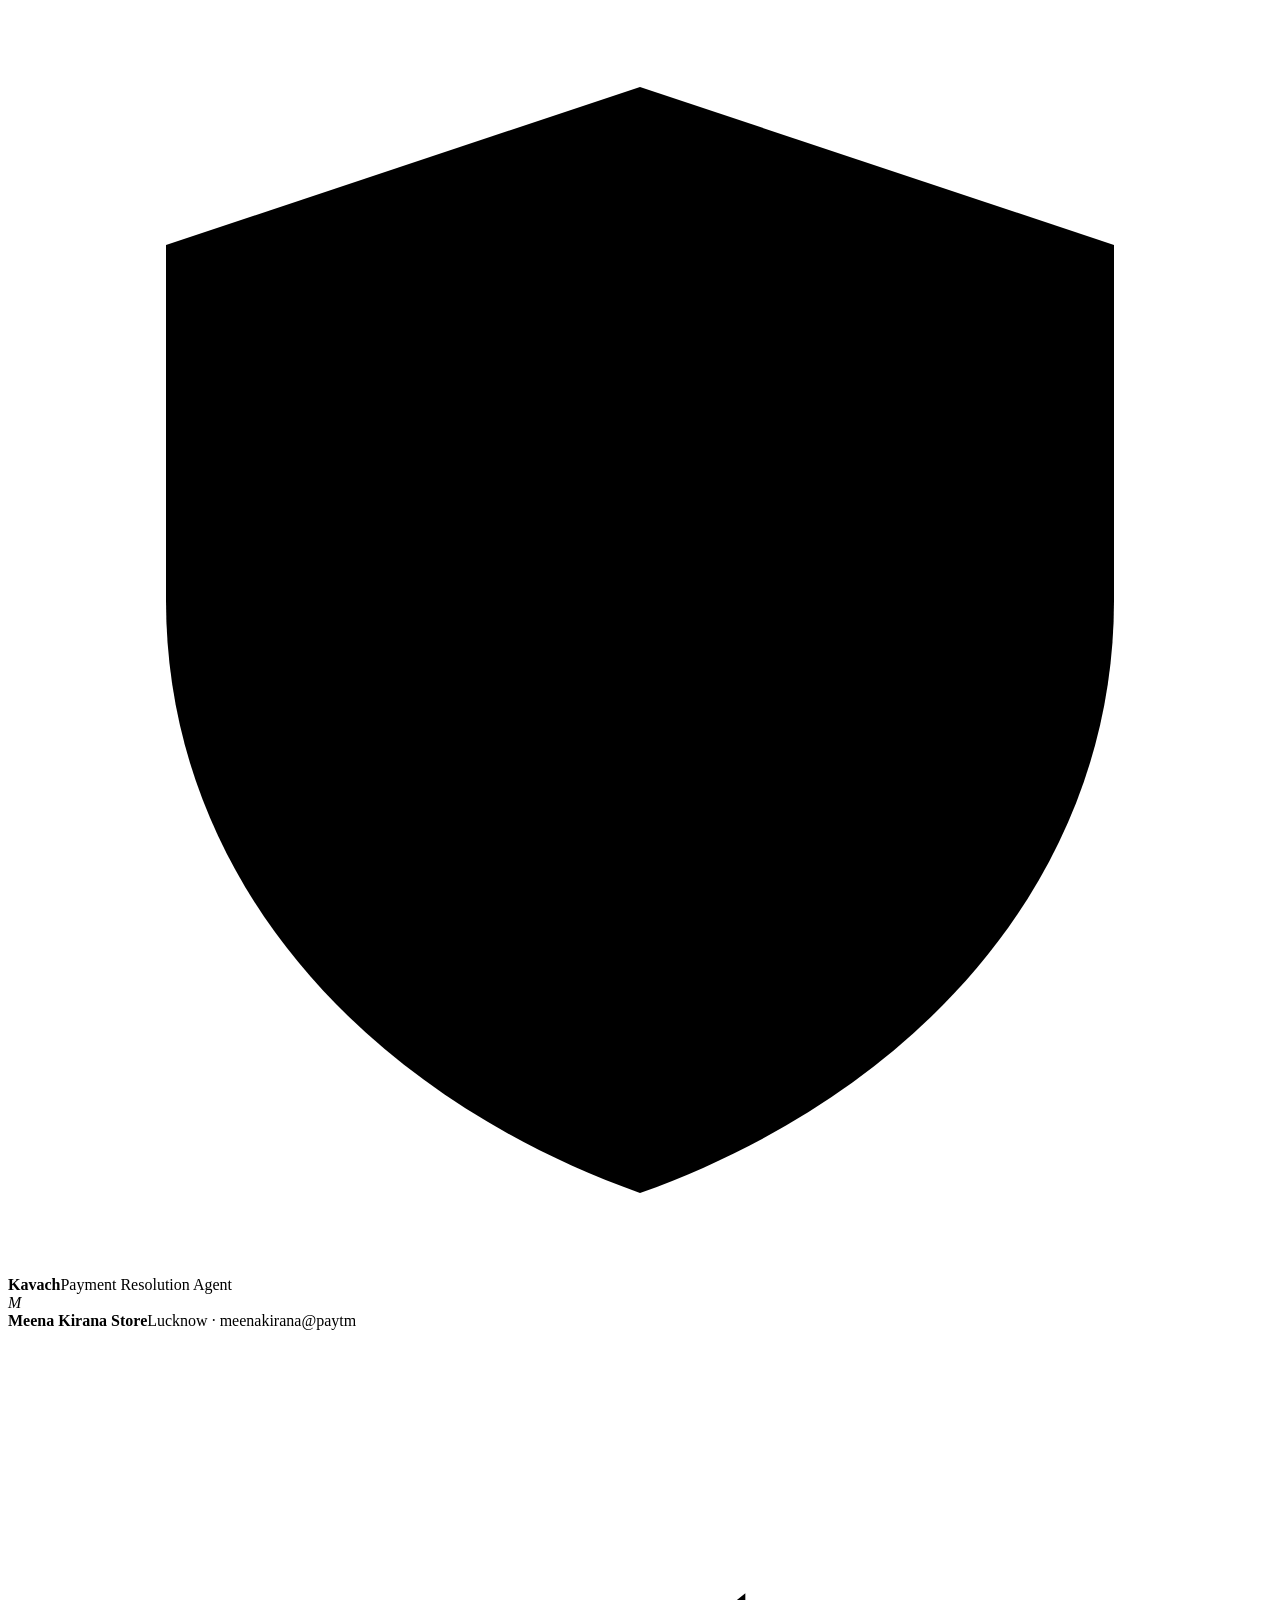
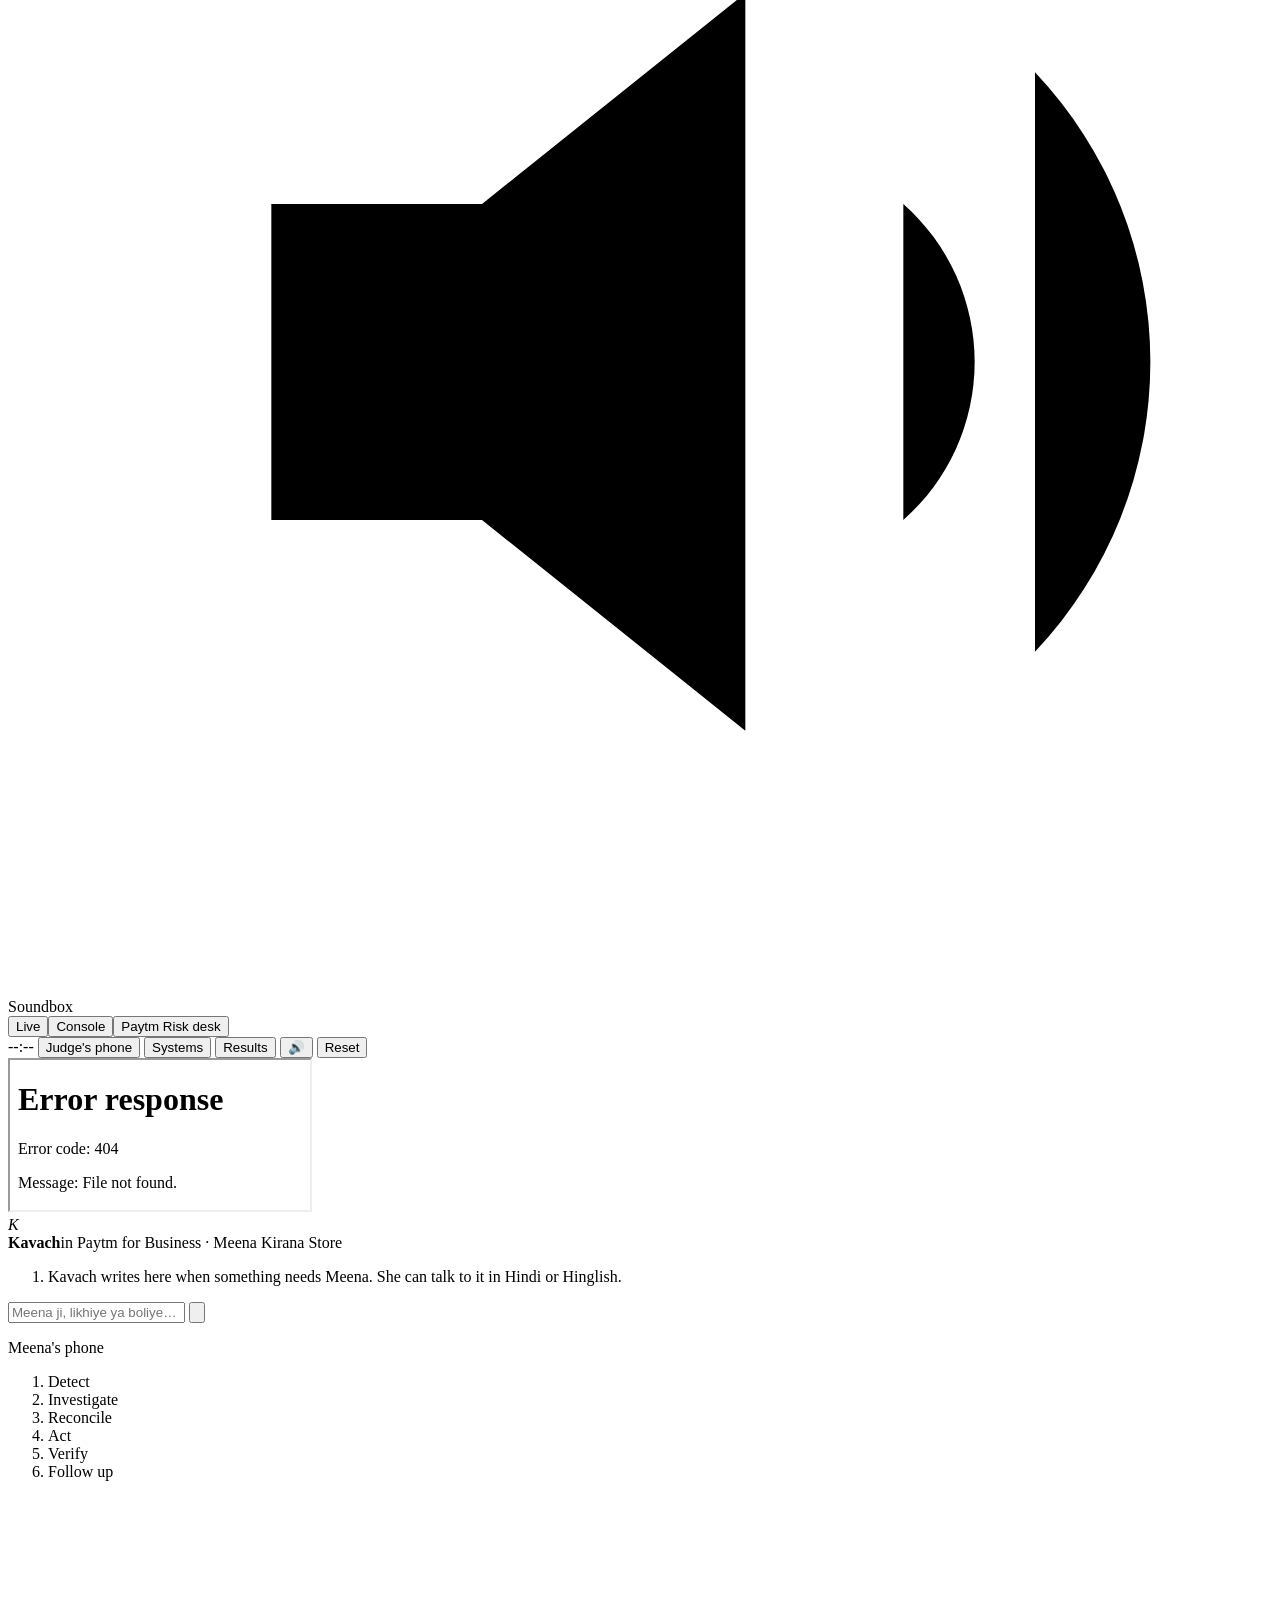
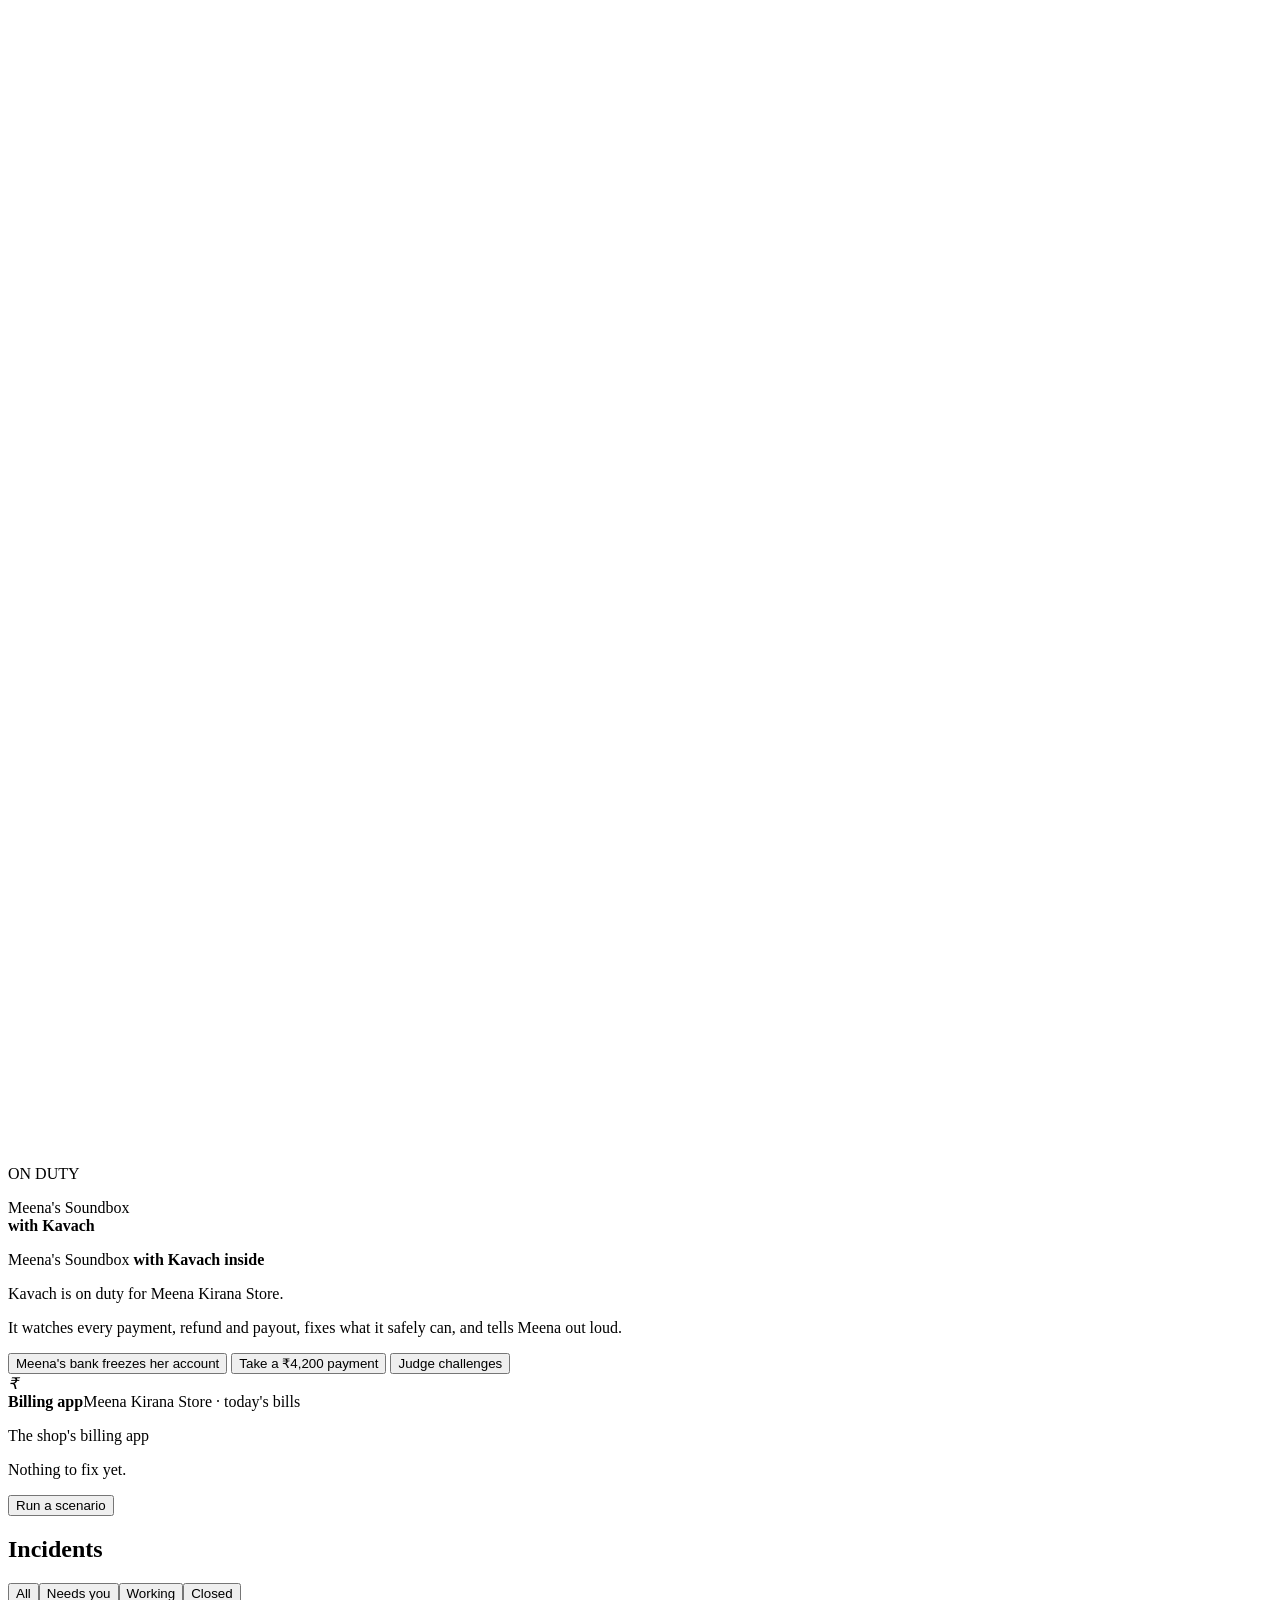
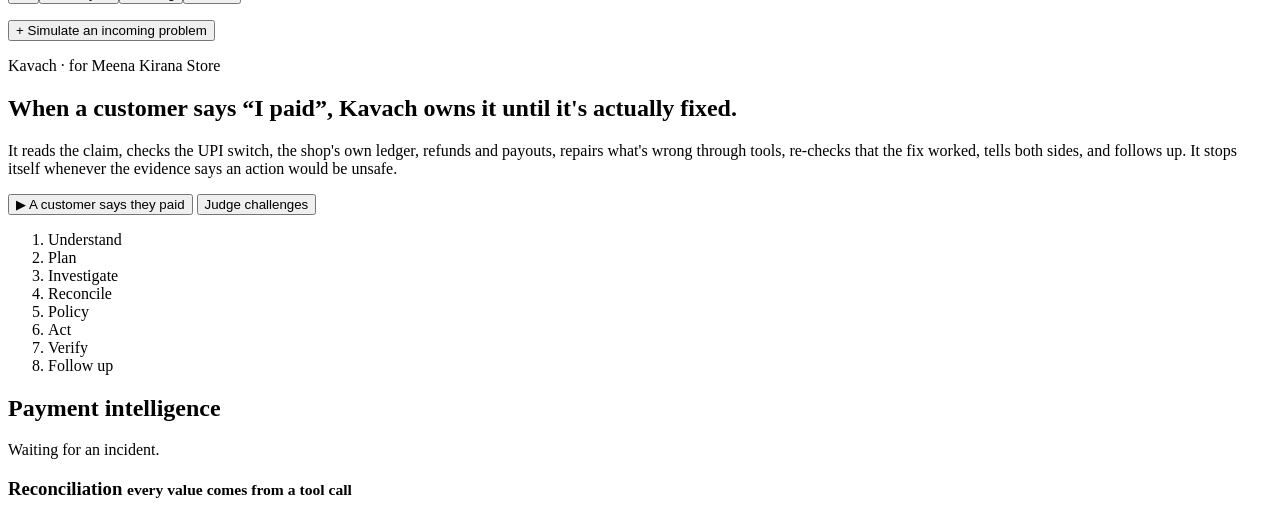
==== app/static/index.html @ 7530ee4b "Kavach Shield: Meena's app becomes a status, money map, tracker and one next step; same app on stage" ====
<!doctype html>
<html lang="en">
<head>
<meta charset="utf-8">
<meta name="viewport" content="width=device-width, initial-scale=1">
<title>Kavach · Payment Resolution Agent</title>
<link rel="stylesheet" href="/static/app.css">
<link rel="stylesheet" href="/static/stage.css">
<link rel="icon" href="data:image/svg+xml,%3Csvg xmlns='http://www.w3.org/2000/svg' viewBox='0 0 32 32'%3E%3Cpath d='M16 2 4 6v9c0 7 5 12.5 12 15 7-2.5 12-8 12-15V6z' fill='%230E1E3A'/%3E%3Cpath d='m10 16 4.5 4.5L23 12' stroke='%23F2B03D' stroke-width='3' fill='none'/%3E%3C/svg%3E">
<script src="/static/app.js" defer></script>
<script src="/static/stage.js" defer></script>
<script type="importmap">{"imports":{"three":"/static/vendor/three.module.min.js","three/addons/":"/static/vendor/jsm/"}}</script>
<script type="module" src="/static/scene3d.js"></script>
</head>
<body class="view-stage">
<header class="top">
  <div class="brand">
    <svg viewBox="0 0 32 32" aria-hidden="true"><path d="M16 2 4 6v9c0 7 5 12.5 12 15 7-2.5 12-8 12-15V6z"/><path class="tick" d="m10 16 4.5 4.5L23 12"/></svg>
    <div><b>Kavach</b><span>Payment Resolution Agent</span></div>
  </div>
  <div class="shopchip" title="The merchant Kavach works for (synthetic)"><i>M</i><div><b>Meena Kirana Store</b><span>Lucknow · meenakirana@paytm</span></div></div>
  <div class="soundbox" id="soundbox" aria-live="polite" title="Meena's Soundbox (simulated)">
    <svg viewBox="0 0 24 24" aria-hidden="true"><path d="M5 9h4l5-4v14l-5-4H5zM17 9a4 4 0 0 1 0 6M19.5 6.5a8 8 0 0 1 0 11"/></svg>
    <span id="sb-line">Soundbox</span>
  </div>
  <div class="spacer"></div>
  <div class="seg" role="tablist" aria-label="View"><button data-view="stage" class="on" role="tab">Live</button><button data-view="work" role="tab">Console</button><button data-view="desk" role="tab">Paytm Risk desk</button></div>
  <span class="intg" id="intg"></span>
  <span class="clock"><time id="clock">--:--</time></span>
  <button class="tbtn" id="open-phone">Judge's phone</button>
  <button class="tbtn" id="open-sys">Systems</button>
  <button class="tbtn" id="open-eval">Results</button>
  <button class="tbtn icon" id="sound" aria-pressed="true" aria-label="Sound">🔊</button>
  <button class="tbtn" id="reset">Reset</button>
</header>

<section class="stage" id="stage" aria-label="Kavach live">
  <div class="dev dev-meena">
    <div class="phone shield-phone">
      <iframe class="shield-app" src="/m?embed=1" title="Meena's Paytm for Business app with Kavach Shield"></iframe>
      <header class="ph-top"><i class="ph-av">K</i><div><b>Kavach</b><span>in Paytm for Business · Meena Kirana Store</span></div></header>
      <ol class="ph-msgs" id="m-msgs"><li class="ph-hint">Kavach writes here when something needs Meena. She can talk to it in Hindi or Hinglish.</li></ol>
      <form class="ph-in" id="m-form" autocomplete="off">
        <input id="m-text" placeholder="Meena ji, likhiye ya boliye…" aria-label="Message from Meena">
        <button type="button" class="ph-mic" id="m-mic" aria-label="Speak as Meena"><svg viewBox="0 0 24 24"><rect x="9" y="3" width="6" height="11" rx="3"/><path d="M5 11a7 7 0 0 0 14 0M12 18v3"/></svg></button>
      </form>
    </div>
    <p class="dev-cap">Meena's phone</p>
  </div>

  <div class="core">
    <ol class="phases" id="phases" aria-label="What Kavach is doing">
      <li data-p="detect"><span>Detect</span></li><li data-p="investigate"><span>Investigate</span></li><li data-p="reconcile"><span>Reconcile</span></li>
      <li data-p="act"><span>Act</span></li><li data-p="verify"><span>Verify</span></li><li data-p="follow"><span>Follow up</span></li>
    </ol>
    <div class="map" id="map">
      <div class="fly" id="fly" aria-hidden="true"></div>
      <svg class="wires" viewBox="0 0 100 100" preserveAspectRatio="none" aria-hidden="true" id="wires"></svg>
      <div class="box" id="box" data-state="idle">
        <span class="ripple"></span><span class="ripple r2"></span>
        <div class="grille"></div>
        <div class="lcd" id="lcd">ON DUTY</div>
        <p class="box-name">Meena's Soundbox<br><b>with Kavach</b></p>
      </div>
      <p class="box-name b3" id="box3-label">Meena's Soundbox <b>with Kavach inside</b></p>
    </div>
    <div class="say" id="say" aria-live="polite">
      <p class="line" id="line">Kavach is on duty for Meena Kirana Store.</p>
      <div class="voice" id="voice" hidden><canvas id="wave" width="560" height="44" aria-hidden="true"></canvas><p class="hindi" id="hindi" lang="hi"></p></div>
      <p class="sub" id="sub">It watches every payment, refund and payout, fixes what it safely can, and tells Meena out loud.</p>
      <div class="go-row" id="go-row">
        <button class="go" data-scn="payout_bounce">Meena's bank freezes her account</button>
        <button class="ghost" data-scn="live_payment">Take a ₹4,200 payment</button>
        <button class="ghost" id="st-menu-open2">Judge challenges</button>
      </div>
    </div>
  </div>

  <div class="dev dev-right">
    <div class="phone" id="r-phone">
      <header class="ph-top" id="r-top"><i class="ph-av bill">₹</i><div><b>Billing app</b><span>Meena Kirana Store · today's bills</span></div></header>
      <div class="ph-body" id="r-body"></div>
      <form class="ph-in" id="c-form" autocomplete="off" hidden><input id="c-text" placeholder="Type as the customer…" aria-label="Message from the customer"></form>
    </div>
    <p class="dev-cap" id="r-cap">The shop's billing app</p>
  </div>

  <footer class="band" id="band">
    <p class="result" id="result">Nothing to fix yet.</p>
    <div class="band-acts">
      <span id="next-acts"></span>
      <button class="menu-btn" id="st-menu-open" aria-haspopup="true">Run a scenario</button>
    </div>
    <div class="st-menu" id="st-menu" hidden>
      <p>Each one changes what really happened in Paytm's systems (simulated). Kavach has to find out on its own.</p>
      <button data-scn="payout_bounce" class="hero"><b>Meena's bank freezes her account</b><small>Nobody tells her. The next payout bounces; Kavach notices first.</small></button>
      <button data-scn="supplier_declined" class="hero"><b>Debit freeze: her payment to a supplier is refused</b><small>Payouts still land. Kavach reads her bank's YE code.</small></button>
      <button data-scn="payout_bounce" data-mule="true"><b>Payout bounces, but Risk has mule signals</b><small>Kavach checks first and withholds details</small></button>
      <button data-scn="live_payment" class="hero"><b>A payment comes in; the billing app misses it</b><small>Nobody complains. Kavach catches it.</small></button>
      <button data-scn="customer_claim" data-mode="success_missed"><b>Customer says paid; shop says no</b><small>Rahul writes in on WhatsApp</small></button>
      <button data-scn="customer_claim" data-mode="fake_amount"><b>Screenshot ₹4,200, bank says ₹2,400</b><small>Priya</small></button>
      <button data-scn="customer_claim" data-mode="pending"><b>Payment still pending</b><small>Imran</small></button>
      <button data-scn="customer_claim" data-mode="refund_initiated"><b>Refund already on its way back</b><small>Farah</small></button>
      <button data-scn="customer_claim" data-mode="replay"><b>Same payment shown for a second bill</b><small>Vikas</small></button>
      <button data-scn="customer_claim" data-mode="fake_utr"><b>Reference that doesn't exist</b><small>Deepak</small></button>
      <button data-scn="duplicate"><b>Charged twice</b><small>Sunita · ₹2,450</small></button>
      <button data-scn="freeze"><b>Bank froze Meena's account</b><small>cyber-fraud hold notice</small></button>
    </div>
  </footer>
</section>

<main class="app" id="app">
  <!-- LEFT · incident inbox -->
  <aside class="inbox" aria-label="Incident inbox">
    <div class="inbox-head"><h2>Incidents</h2><span id="inbox-count"></span></div>
    <nav class="filters" id="filters">
      <button data-f="all" class="on">All</button><button data-f="needs">Needs you</button><button data-f="working">Working</button><button data-f="closed">Closed</button>
    </nav>
    <ol class="inc-list" id="inc-list"></ol>
    <div class="sim">
      <button class="sim-btn" id="sim-open" aria-haspopup="true"><span>+</span> Simulate an incoming problem</button>
      <div class="sim-menu" id="sim-menu" hidden>
        <p class="sim-note">These change what really happened in the (simulated) Paytm systems. Kavach has to find out on its own.</p>
        <h4>The hero case</h4>
        <button data-scn="customer_claim" data-mode="success_missed" class="hero"><b>Customer paid, shop's ledger missed it</b><small>Rahul · ₹4,200 · webhook to the billing app failed</small></button>
        <h4>Judge challenges</h4>
        <button data-scn="customer_claim" data-mode="fake_amount"><b>Screenshot ₹4,200, bank says ₹2,400</b><small>Priya</small></button>
        <button data-scn="customer_claim" data-mode="pending"><b>Payment still pending</b><small>Imran · bank hasn't confirmed</small></button>
        <button data-scn="customer_claim" data-mode="fake_utr"><b>No such transaction</b><small>Deepak · reference doesn't exist</small></button>
        <button data-scn="customer_claim" data-mode="refund_initiated"><b>Refund already initiated</b><small>Farah · paid after the QR expired</small></button>
        <button data-scn="customer_claim" data-mode="replay"><b>Same UTR presented twice</b><small>Vikas · reuses an earlier screenshot</small></button>
        <button data-scn="customer_claim" data-mode="failed_debited"><b>Real-looking screenshot, bank says FAILED</b><small>Kavita</small></button>
        <button data-scn="freeze"><b>Cyber-fraud account hold notice</b><small>Meena · bank froze her account</small></button>
        <h4>More</h4>
        <button data-scn="customer_claim" data-mode="wrong_merchant"><b>Paid a different shop</b><small>Sanjay</small></button>
        <button data-scn="duplicate"><b>Charged twice</b><small>Sunita · ₹2,450, 37 s apart</small></button>
        <button data-scn="duplicate" data-genuine="false"><b>Two customers, same amount</b><small>not a duplicate</small></button>
        <button data-scn="supplier_declined"><b>Debit freeze: her own payment declined (YE)</b><small>PSP watcher; payouts still land</small></button>
        <button data-scn="payout_bounce" data-mule="true"><b>Payout bounces on a merchant with mule signals</b><small>tipping-off guard (P17)</small></button>
        <button data-scn="payout_bounce"><b>Payout bounces before Meena knows</b><small>bank froze debit and credit; Kavach's payout watcher</small></button>
        <button data-scn="freeze" data-ftype="total"><b>Total freeze</b><small>bank bounces Paytm's payouts</small></button>
        <button data-scn="freeze" data-notice="2900"><b>Police notice gets the amount wrong</b><small>notice ₹2,900 vs record ₹2,400</small></button>
        <button data-scn="freeze" data-record="false"><b>Freeze over a non-Paytm payment</b><small>no record to build on</small></button>
        <h4>Your own screenshot</h4>
        <div class="own"><span>Customer's screenshot shows ₹</span><input id="own-amt" type="number" min="1" value="9000" aria-label="Screenshot amount"><button id="own-go">Send</button></div>
        <p class="sim-note">Or attach any real image with 📎 in the composer.</p>
      </div>
    </div>
  </aside>

  <!-- CENTER · agent workspace -->
  <section class="work" aria-label="Agent workspace">
    <div class="empty" id="empty">
      <p class="eyebrow">Kavach · for Meena Kirana Store</p>
      <h1>When a customer says “I paid”, Kavach owns it until it's actually fixed.</h1>
      <p>It reads the claim, checks the UPI switch, the shop's own ledger, refunds and payouts, repairs what's wrong through tools, re-checks that the fix worked, tells both sides, and follows up. It stops itself whenever the evidence says an action would be unsafe.</p>
      <div class="empty-cta">
        <button class="cta" data-scn="customer_claim" data-mode="success_missed">▶ A customer says they paid</button>
        <button class="ghost" id="empty-sim">Judge challenges</button>
      </div>
      <ol class="loop" aria-label="How Kavach works">
        <li>Understand</li><li>Plan</li><li>Investigate</li><li>Reconcile</li><li>Policy</li><li>Act</li><li>Verify</li><li>Follow up</li>
      </ol>
    </div>

    <div class="ws" id="ws" hidden>
      <header class="ws-head">
        <div class="who"><i id="who-av">R</i><div><b id="who-name"></b><span id="who-meta"></span></div></div>
        <div class="ws-status"><span class="pill" id="ws-pill"></span><span class="owner" id="ws-owner">Owner · Kavach</span></div>
      </header>
      <ol class="rail" id="rail" aria-label="Agent loop stage">
        <li data-stage="understand">Understand</li><li data-stage="plan">Plan</li><li data-stage="investigate">Investigate</li><li data-stage="reconcile">Reconcile</li>
        <li data-stage="policy">Policy</li><li data-stage="act">Act</li><li data-stage="verify">Verify</li><li data-stage="follow">Follow up</li>
      </ol>
      <div class="thread" id="thread" aria-live="polite"></div>
      <div class="suggest" id="suggest"></div>
      <form class="composer" id="composer">
        <div class="as" role="radiogroup" aria-label="Write as">
          <button type="button" data-as="customer" class="on">Customer · WhatsApp</button><button type="button" data-as="merchant">Meena · to Kavach</button>
        </div>
        <div class="attach" id="attach" hidden></div>
        <div class="row">
          <button type="button" class="clip" id="clip" aria-label="Attach an image" aria-haspopup="true"><svg viewBox="0 0 24 24"><path d="M21 11l-8.5 8.5a5 5 0 0 1-7-7L14 4a3.5 3.5 0 0 1 5 5l-8.5 8.5a2 2 0 0 1-3-3L15 7"/></svg></button>
          <div class="clip-menu" id="clip-menu" hidden><button type="button" data-up="screenshot">Payment screenshot</button><button type="button" data-up="notice">Bank SMS or police notice</button></div>
          <input type="file" id="file" accept="image/*" hidden>
          <input id="text" autocomplete="off" placeholder="Type as the customer…" aria-label="Message">
          <button type="button" class="mic" id="mic" aria-label="Speak (Hindi / Hinglish)"><svg viewBox="0 0 24 24"><rect x="9" y="3" width="6" height="11" rx="3"/><path d="M5 11a7 7 0 0 0 14 0M12 18v3"/></svg></button>
          <button class="send" type="submit" aria-label="Send"><svg viewBox="0 0 24 24"><path d="M4 12h14M13 6l6 6-6 6"/></svg></button>
        </div>
      </form>
    </div>
  </section>

  <!-- RIGHT · payment intelligence -->
  <aside class="intel" aria-label="Payment intelligence">
    <header class="intel-head"><h2>Payment intelligence</h2><span id="intel-case"></span></header>
    <div class="verdict" id="verdict"><span class="vstamp" hidden></span><p class="vtext">Waiting for an incident.</p><p class="vsub"></p></div>
    <section class="recon">
      <h3>Reconciliation <small>every value comes from a tool call</small></h3>
      <ol class="rows" id="rows"></ol>
    </section>
    <div class="money" id="money" hidden><b></b><span></span></div>
    <section class="next" id="next"></section>
    <section class="clocks" id="clocks" hidden></section>
    <section class="checks" id="checks-wrap" hidden><h3>What Kavach changed, and how it checked</h3><ol id="checks"></ol></section>
    <footer class="simbar" id="simbar" hidden></footer>
  </aside>

  <!-- Paytm Risk desk (second view) -->
  <section class="desk" id="desk" hidden aria-label="Paytm Risk desk">
    <header class="desk-head">
      <div><p class="eyebrow">Paytm Risk · PA desk · simulated CFCFRMS feed</p>
        <h2>Frozen merchants named in cyber-fraud reports</h2>
        <p class="desk-sub">SOP 9.5(iv): the same UPI ID in several reports calls for enhanced due diligence. Kavach escalates only on two or more independent signals. A review queue for a human, never a guilt finding.</p></div>
      <div class="desk-actions"><div class="desk-sum" id="desk-sum"></div><button class="cta" id="desk-run">Let Kavach work the queue</button></div>
    </header>
    <div class="desk-grid" id="desk-grid"></div>
  </section>
</main>

<aside class="drawer" id="drawer" aria-label="Paytm systems" hidden>
  <header><nav class="dtabs"><button data-tab="systems" class="on">Paytm systems</button><button data-tab="automation">Automations (n8n)</button></nav>
    <button class="dclose" id="close-drawer" aria-label="Close">✕</button></header>
  <div class="dpane" data-pane="systems"><div id="sys"></div></div>
  <div class="dpane" data-pane="automation" hidden><p class="dnote" id="auto-note"></p><ol class="autolog" id="autolog"></ol></div>
</aside>

<dialog id="img-dialog"><img alt=""><form method="dialog"><button>Close</button></form></dialog>
<dialog id="phone-dialog" class="eval"><div class="qr-hand"><h2>Hand a judge Meena's phone</h2><p>Scan with any phone on the same Wi-Fi. Kavach's messages arrive there live, spoken in Hindi, and the judge approves on their own device.</p><img id="phone-qr" alt="QR code that opens Meena's phone view" width="260" height="260"><p class="mono" id="phone-url"></p><p class="dim">Needs <code>make lan</code>. On localhost the QR points at this laptop only.</p></div><form method="dialog"><button>Close</button></form></dialog>
<dialog id="eval-dialog" class="eval"><div id="eval-body"></div><form method="dialog"><button>Close</button></form></dialog>
</body>
</html>
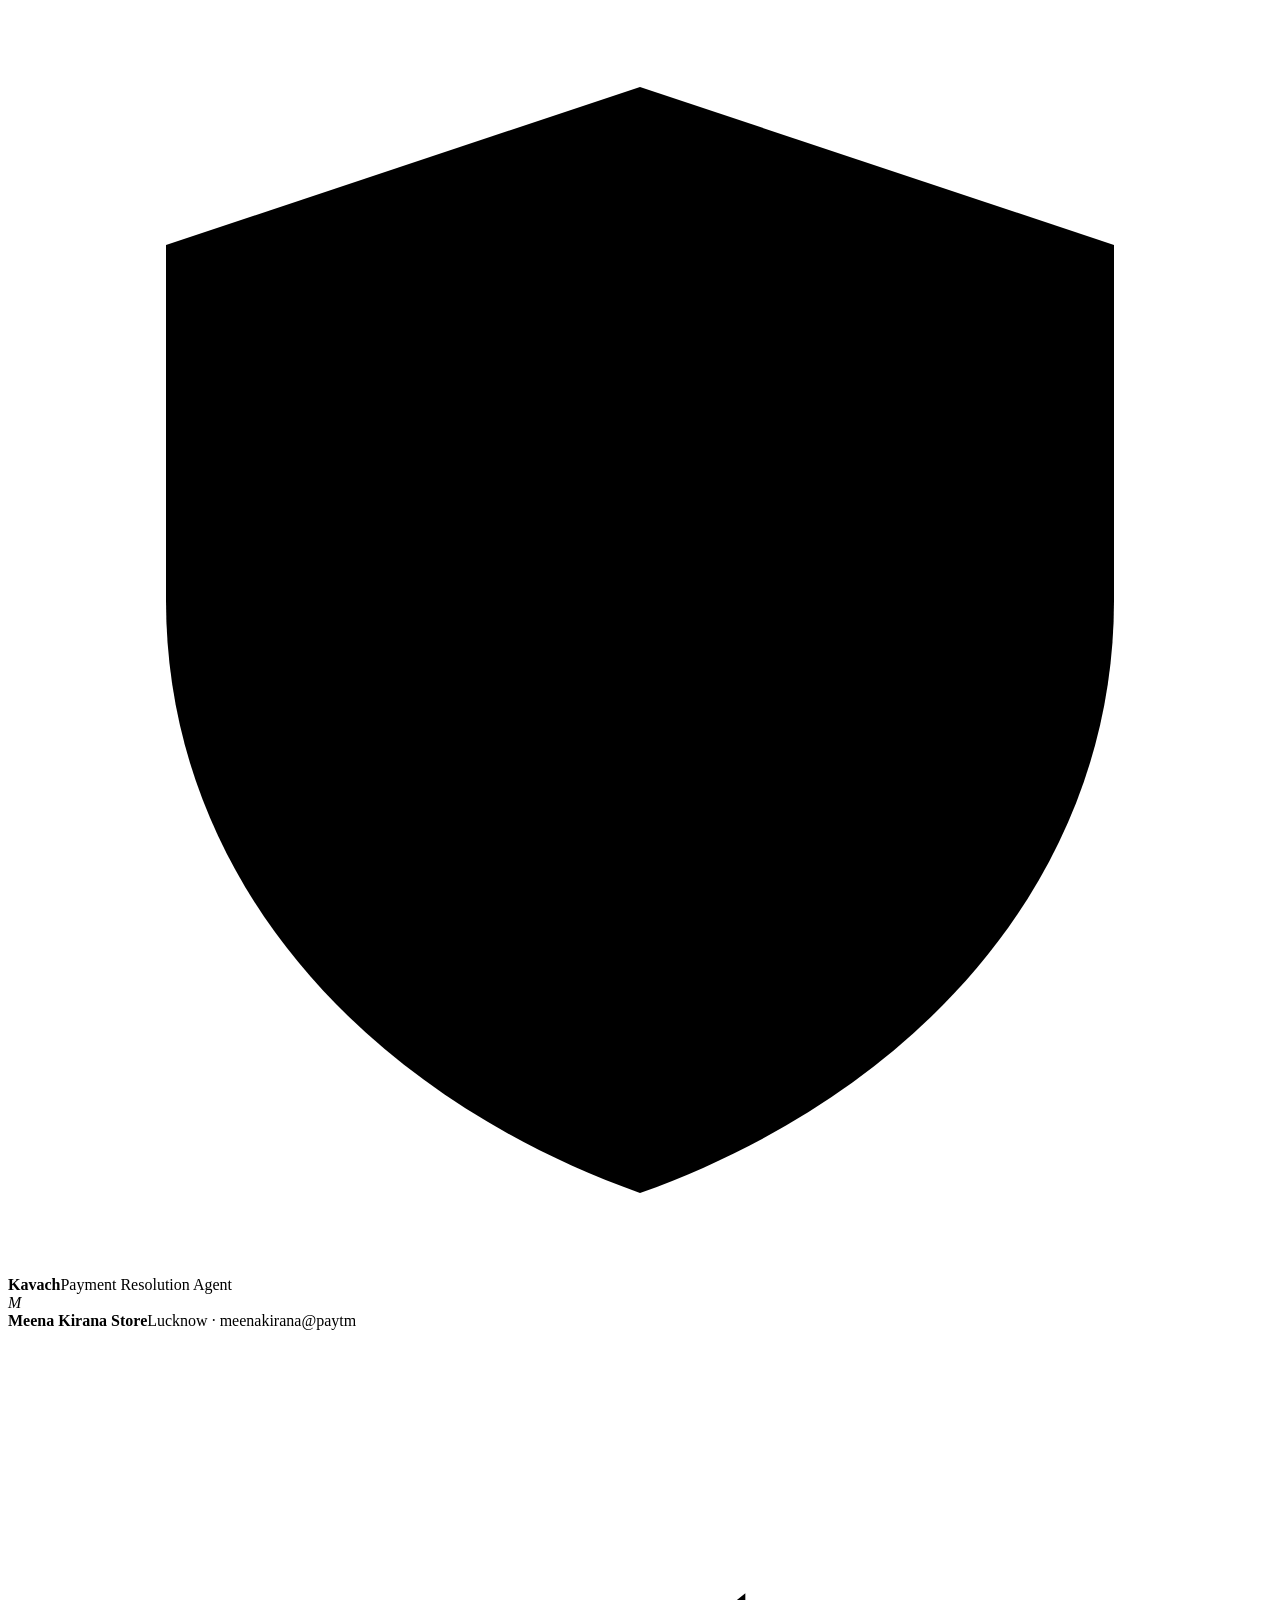
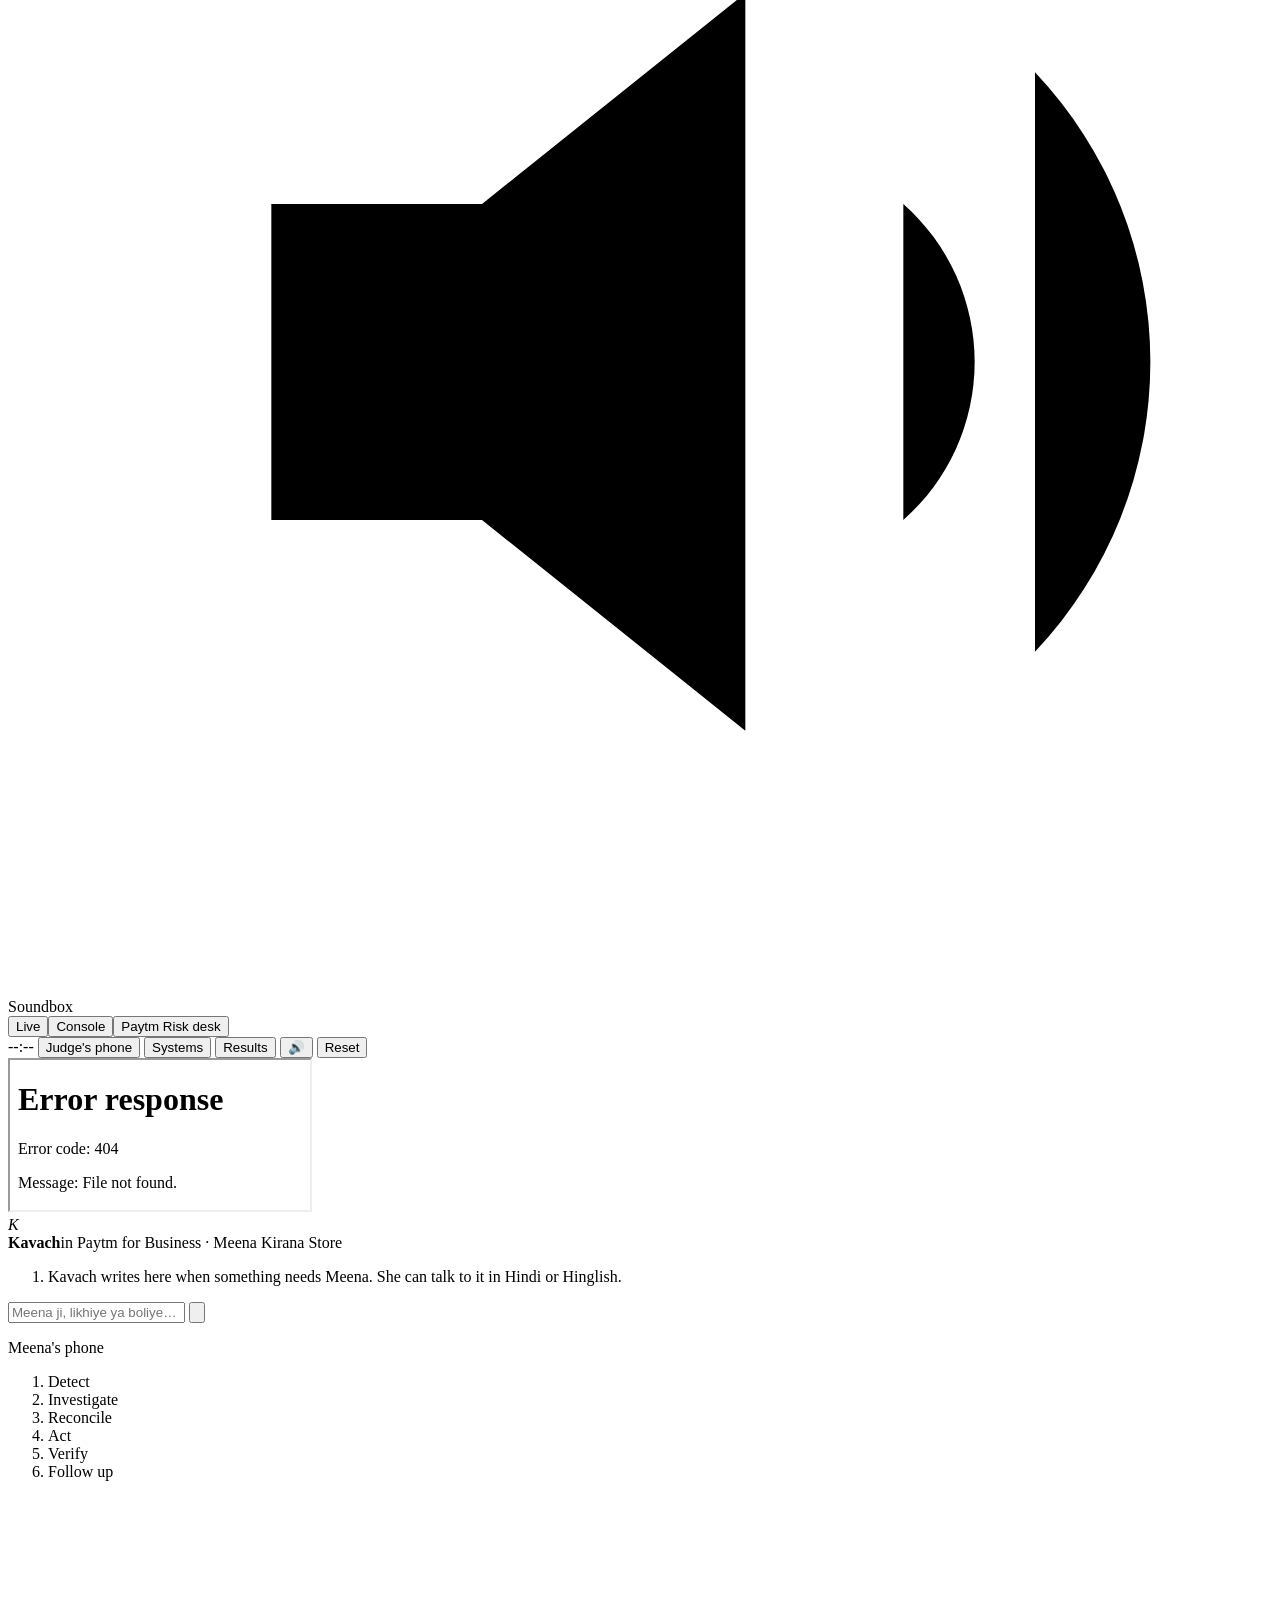
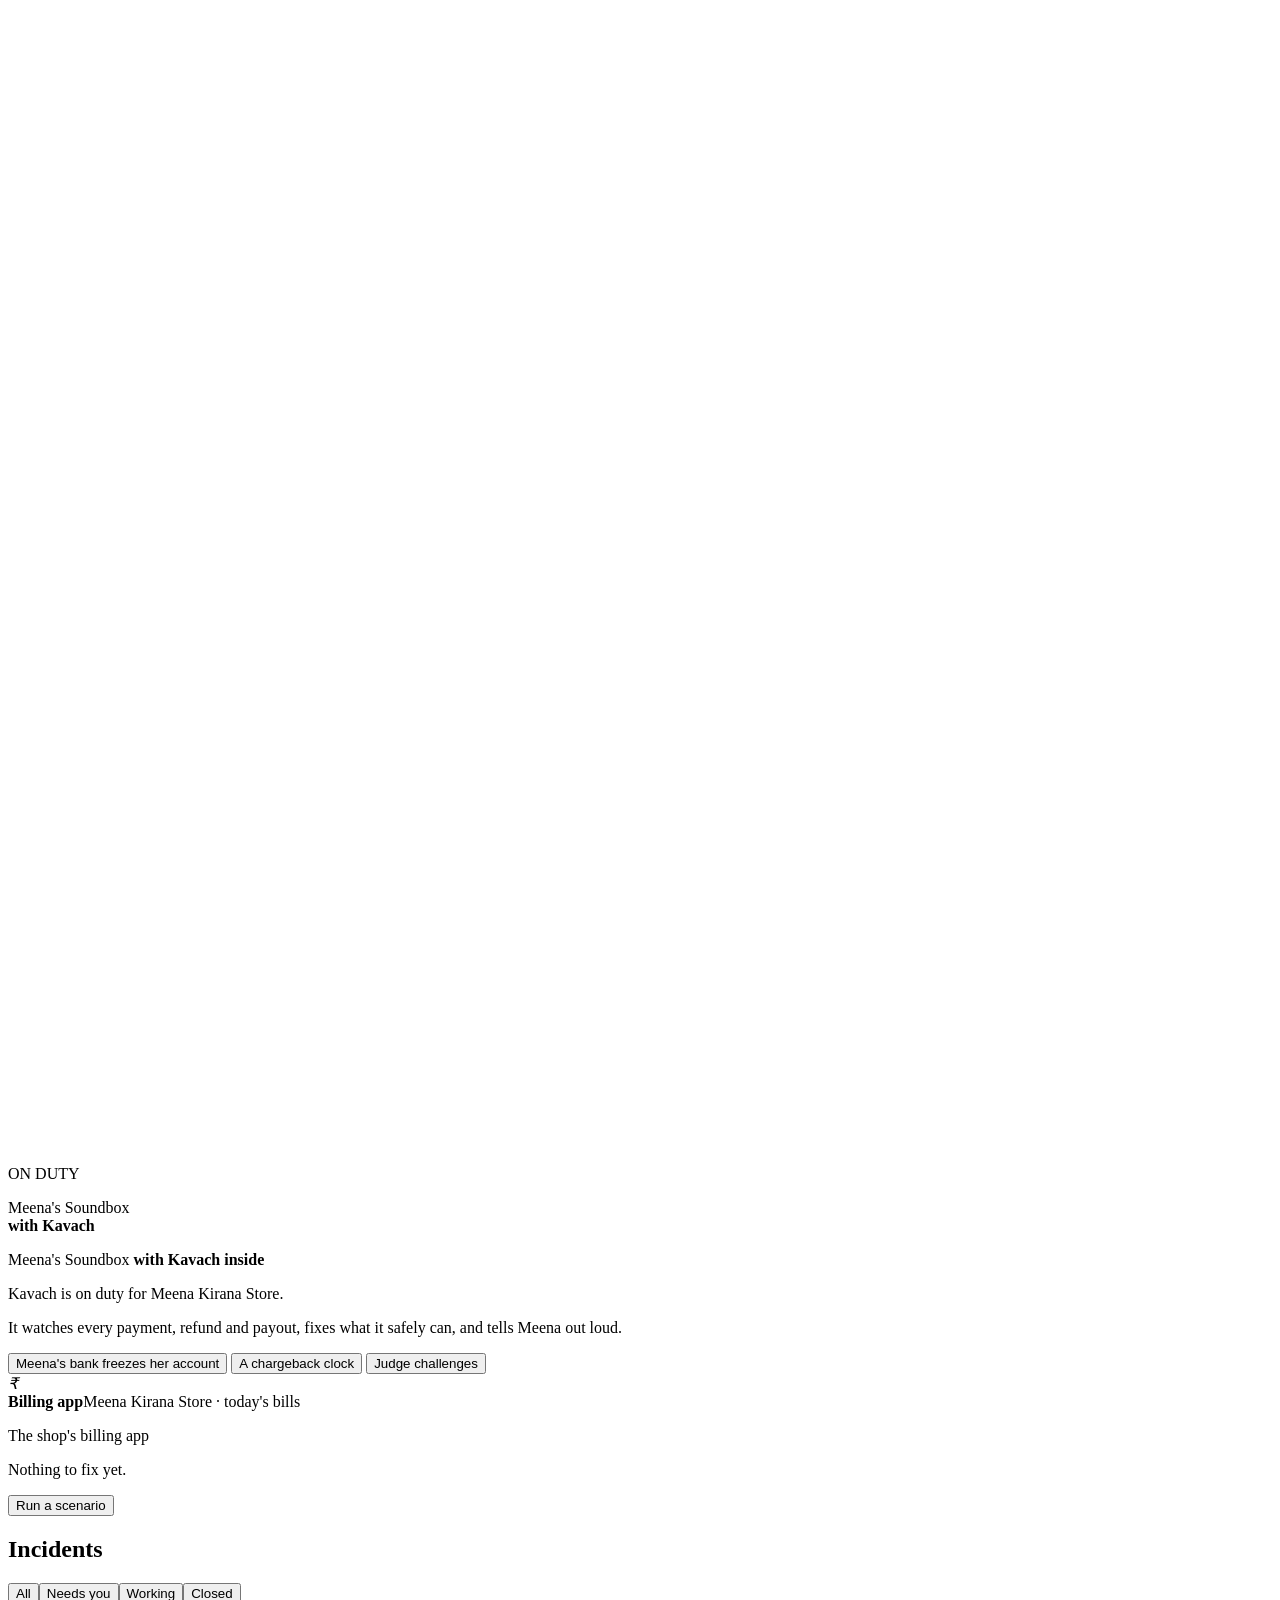
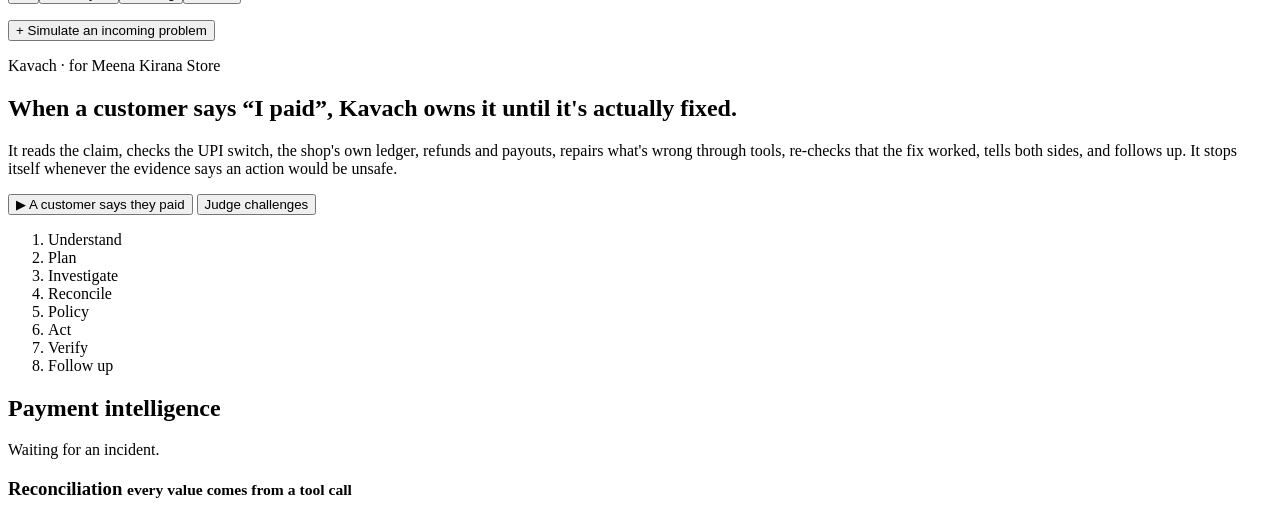
==== commit 5c76f6f4: "Chargeback clock: dispute-desk watcher, P18 no invented proof, honest accept, clocks row in Kavach S" ====
--- a/app/static/index.html
+++ b/app/static/index.html
@@ -70,7 +70,7 @@
       <p class="sub" id="sub">It watches every payment, refund and payout, fixes what it safely can, and tells Meena out loud.</p>
       <div class="go-row" id="go-row">
         <button class="go" data-scn="payout_bounce">Meena's bank freezes her account</button>
-        <button class="ghost" data-scn="live_payment">Take a ₹4,200 payment</button>
+        <button class="ghost" data-scn="chargeback">A chargeback clock</button>
         <button class="ghost" id="st-menu-open2">Judge challenges</button>
       </div>
     </div>
@@ -94,6 +94,7 @@
     <div class="st-menu" id="st-menu" hidden>
       <p>Each one changes what really happened in Paytm's systems (simulated). Kavach has to find out on its own.</p>
       <button data-scn="payout_bounce" class="hero"><b>Meena's bank freezes her account</b><small>Nobody tells her. The next payout bounces; Kavach notices first.</small></button>
+      <button data-scn="chargeback" class="hero"><b>Chargeback: a reply clock nobody is watching</b><small>Silence = money netted. Kavach proves what it can, asks Meena the rest.</small></button>
       <button data-scn="supplier_declined" class="hero"><b>Debit freeze: her payment to a supplier is refused</b><small>Payouts still land. Kavach reads her bank's YE code.</small></button>
       <button data-scn="payout_bounce" data-mule="true"><b>Payout bounces, but Risk has mule signals</b><small>Kavach checks first and withholds details</small></button>
       <button data-scn="live_payment" class="hero"><b>A payment comes in; the billing app misses it</b><small>Nobody complains. Kavach catches it.</small></button>
@@ -135,6 +136,7 @@
         <button data-scn="customer_claim" data-mode="wrong_merchant"><b>Paid a different shop</b><small>Sanjay</small></button>
         <button data-scn="duplicate"><b>Charged twice</b><small>Sunita · ₹2,450, 37 s apart</small></button>
         <button data-scn="duplicate" data-genuine="false"><b>Two customers, same amount</b><small>not a duplicate</small></button>
+        <button data-scn="chargeback"><b>Chargeback with a reply deadline</b><small>dispute-desk watcher · P18 no invented proof</small></button>
         <button data-scn="supplier_declined"><b>Debit freeze: her own payment declined (YE)</b><small>PSP watcher; payouts still land</small></button>
         <button data-scn="payout_bounce" data-mule="true"><b>Payout bounces on a merchant with mule signals</b><small>tipping-off guard (P17)</small></button>
         <button data-scn="payout_bounce"><b>Payout bounces before Meena knows</b><small>bank froze debit and credit; Kavach's payout watcher</small></button>
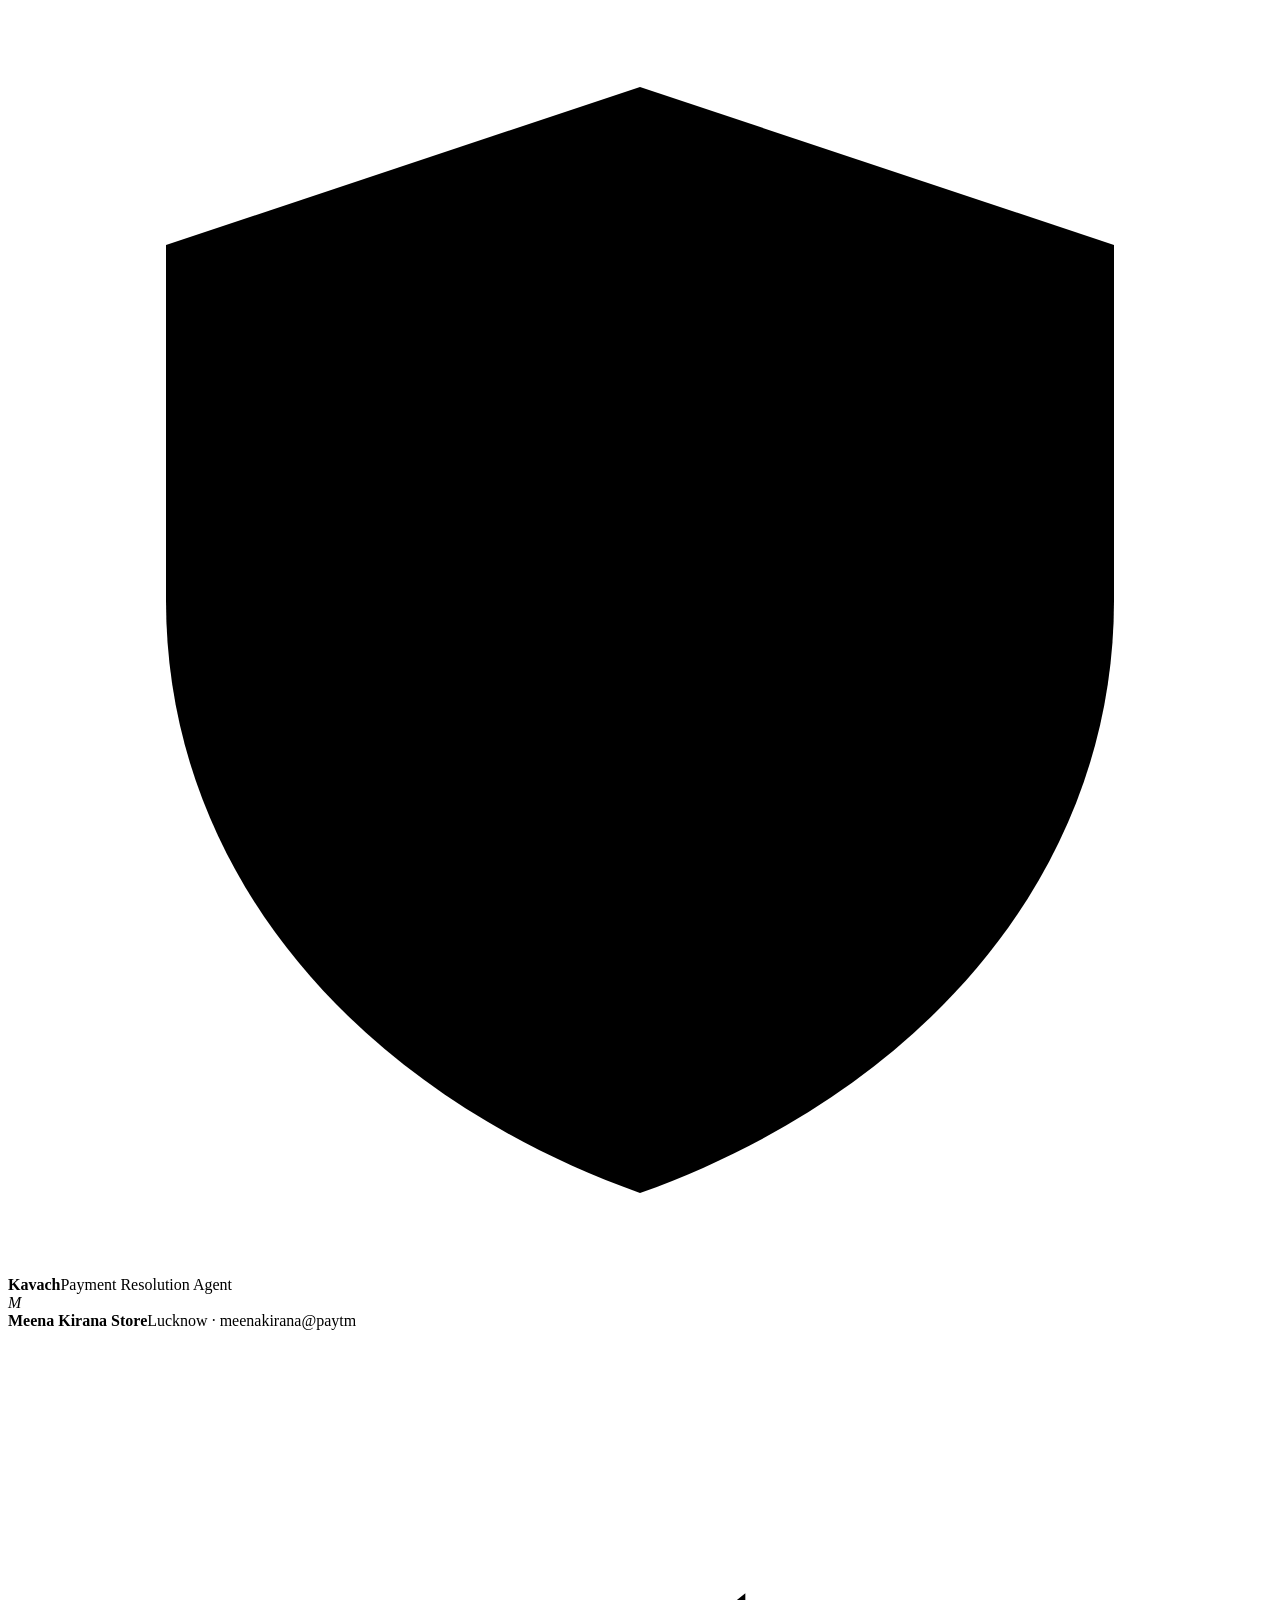
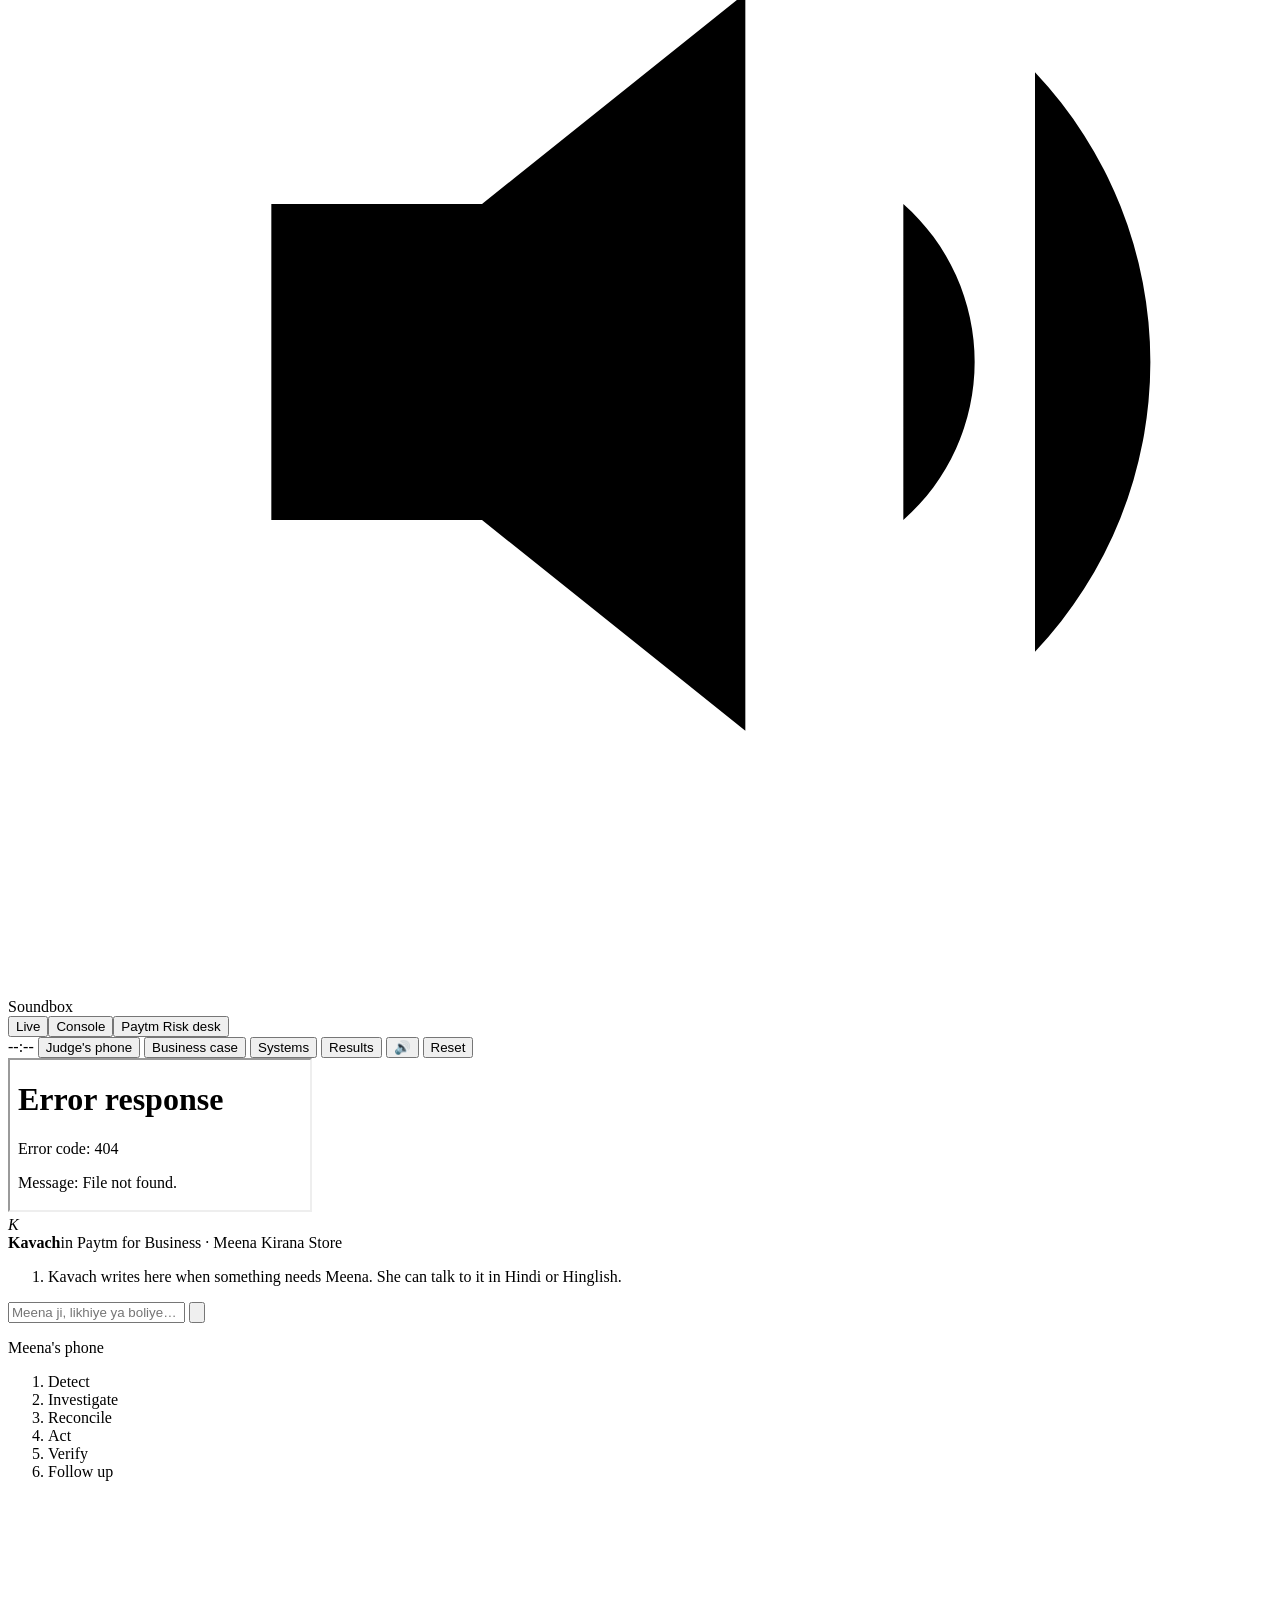
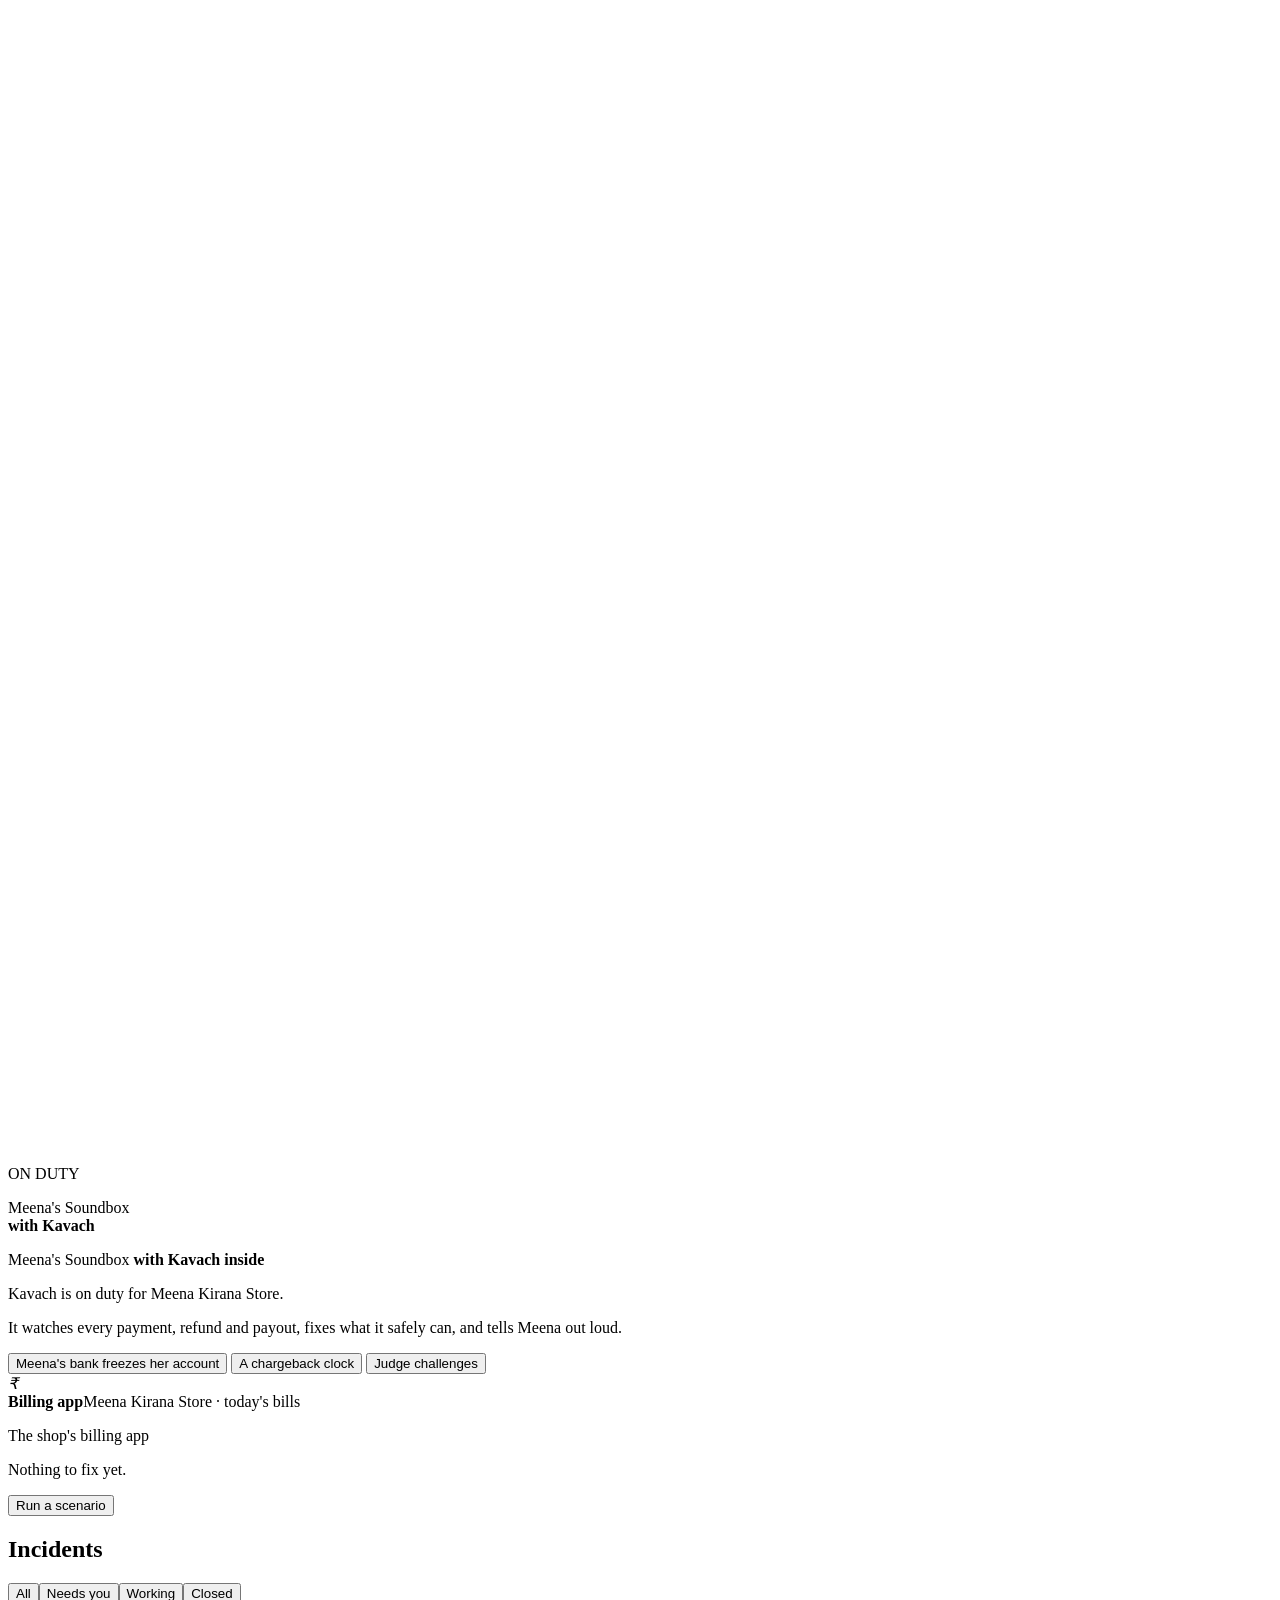
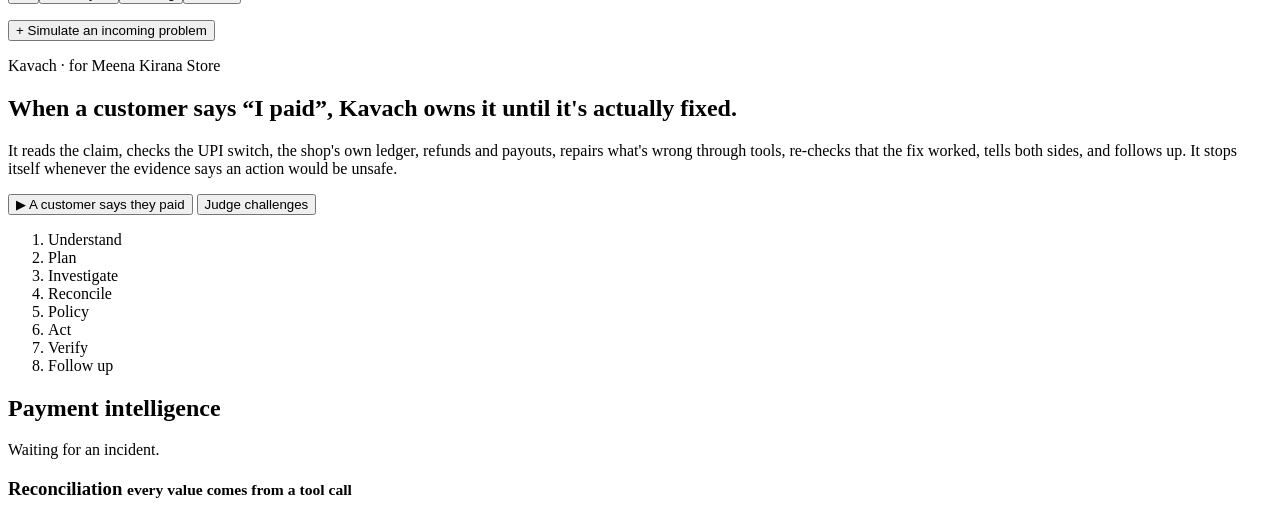
==== commit a2b4e965: "Full arc: simulated bank desk + officer, ₹1 validation, Risk releases held payouts (P19); business c" ====
--- a/app/static/index.html
+++ b/app/static/index.html
@@ -28,6 +28,7 @@
   <span class="intg" id="intg"></span>
   <span class="clock"><time id="clock">--:--</time></span>
   <button class="tbtn" id="open-phone">Judge's phone</button>
+  <button class="tbtn" id="open-biz">Business case</button>
   <button class="tbtn" id="open-sys">Systems</button>
   <button class="tbtn" id="open-eval">Results</button>
   <button class="tbtn icon" id="sound" aria-pressed="true" aria-label="Sound">🔊</button>
@@ -94,6 +95,7 @@
     <div class="st-menu" id="st-menu" hidden>
       <p>Each one changes what really happened in Paytm's systems (simulated). Kavach has to find out on its own.</p>
       <button data-scn="payout_bounce" class="hero"><b>Meena's bank freezes her account</b><small>Nobody tells her. The next payout bounces; Kavach notices first.</small></button>
+      <button data-scn="skip_days" data-days="13" class="hero"><b>⏩ 12 days later: the bank and the officer act</b><small>Simulated bank desk + IO. Kavach verifies with ₹1, then releases with Paytm Risk.</small></button>
       <button data-scn="chargeback" class="hero"><b>Chargeback: a reply clock nobody is watching</b><small>Silence = money netted. Kavach proves what it can, asks Meena the rest.</small></button>
       <button data-scn="supplier_declined" class="hero"><b>Debit freeze: her payment to a supplier is refused</b><small>Payouts still land. Kavach reads her bank's YE code.</small></button>
       <button data-scn="payout_bounce" data-mule="true"><b>Payout bounces, but Risk has mule signals</b><small>Kavach checks first and withholds details</small></button>
@@ -229,6 +231,7 @@
 
 <dialog id="img-dialog"><img alt=""><form method="dialog"><button>Close</button></form></dialog>
 <dialog id="phone-dialog" class="eval"><div class="qr-hand"><h2>Hand a judge Meena's phone</h2><p>Scan with any phone on the same Wi-Fi. Kavach's messages arrive there live, spoken in Hindi, and the judge approves on their own device.</p><img id="phone-qr" alt="QR code that opens Meena's phone view" width="260" height="260"><p class="mono" id="phone-url"></p><p class="dim">Needs <code>make lan</code>. On localhost the QR points at this laptop only.</p></div><form method="dialog"><button>Close</button></form></dialog>
+<dialog id="biz-dialog" class="eval"><div id="biz-body"></div><form method="dialog"><button>Close</button></form></dialog>
 <dialog id="eval-dialog" class="eval"><div id="eval-body"></div><form method="dialog"><button>Close</button></form></dialog>
 </body>
 </html>
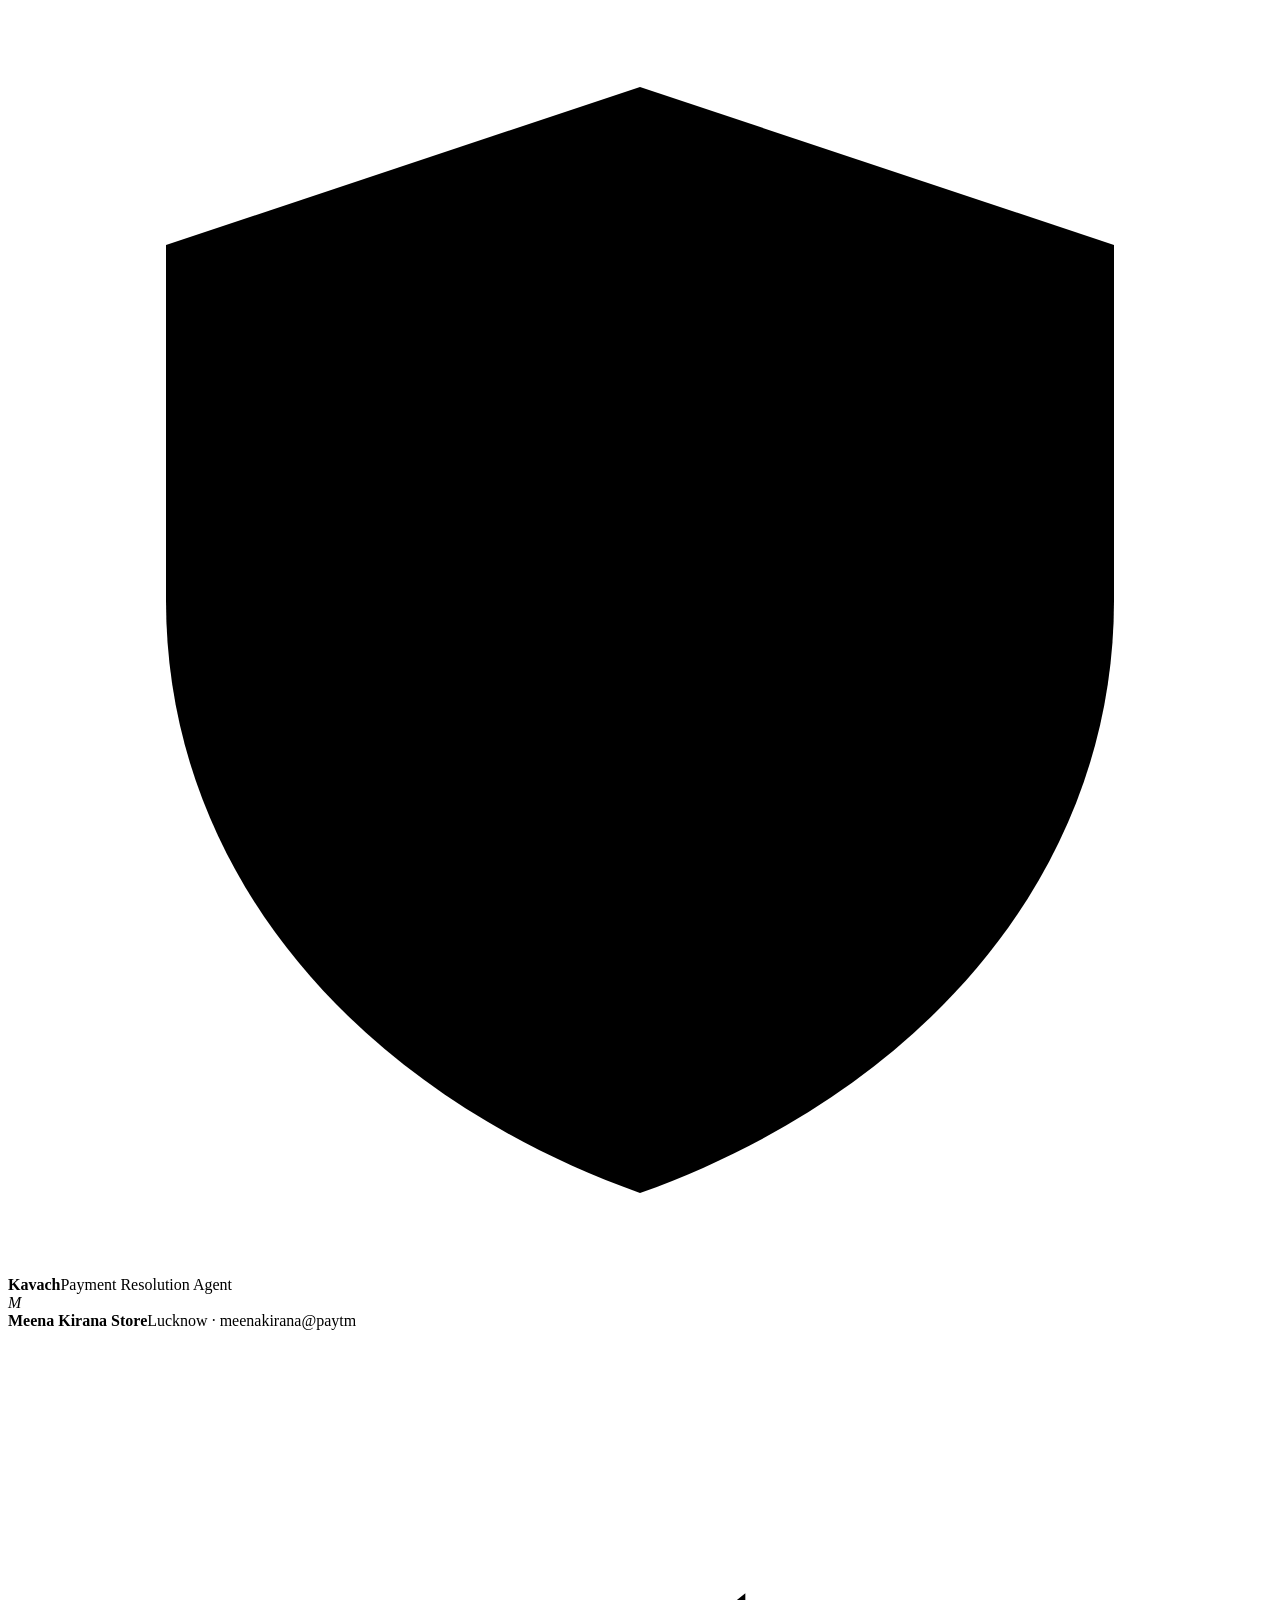
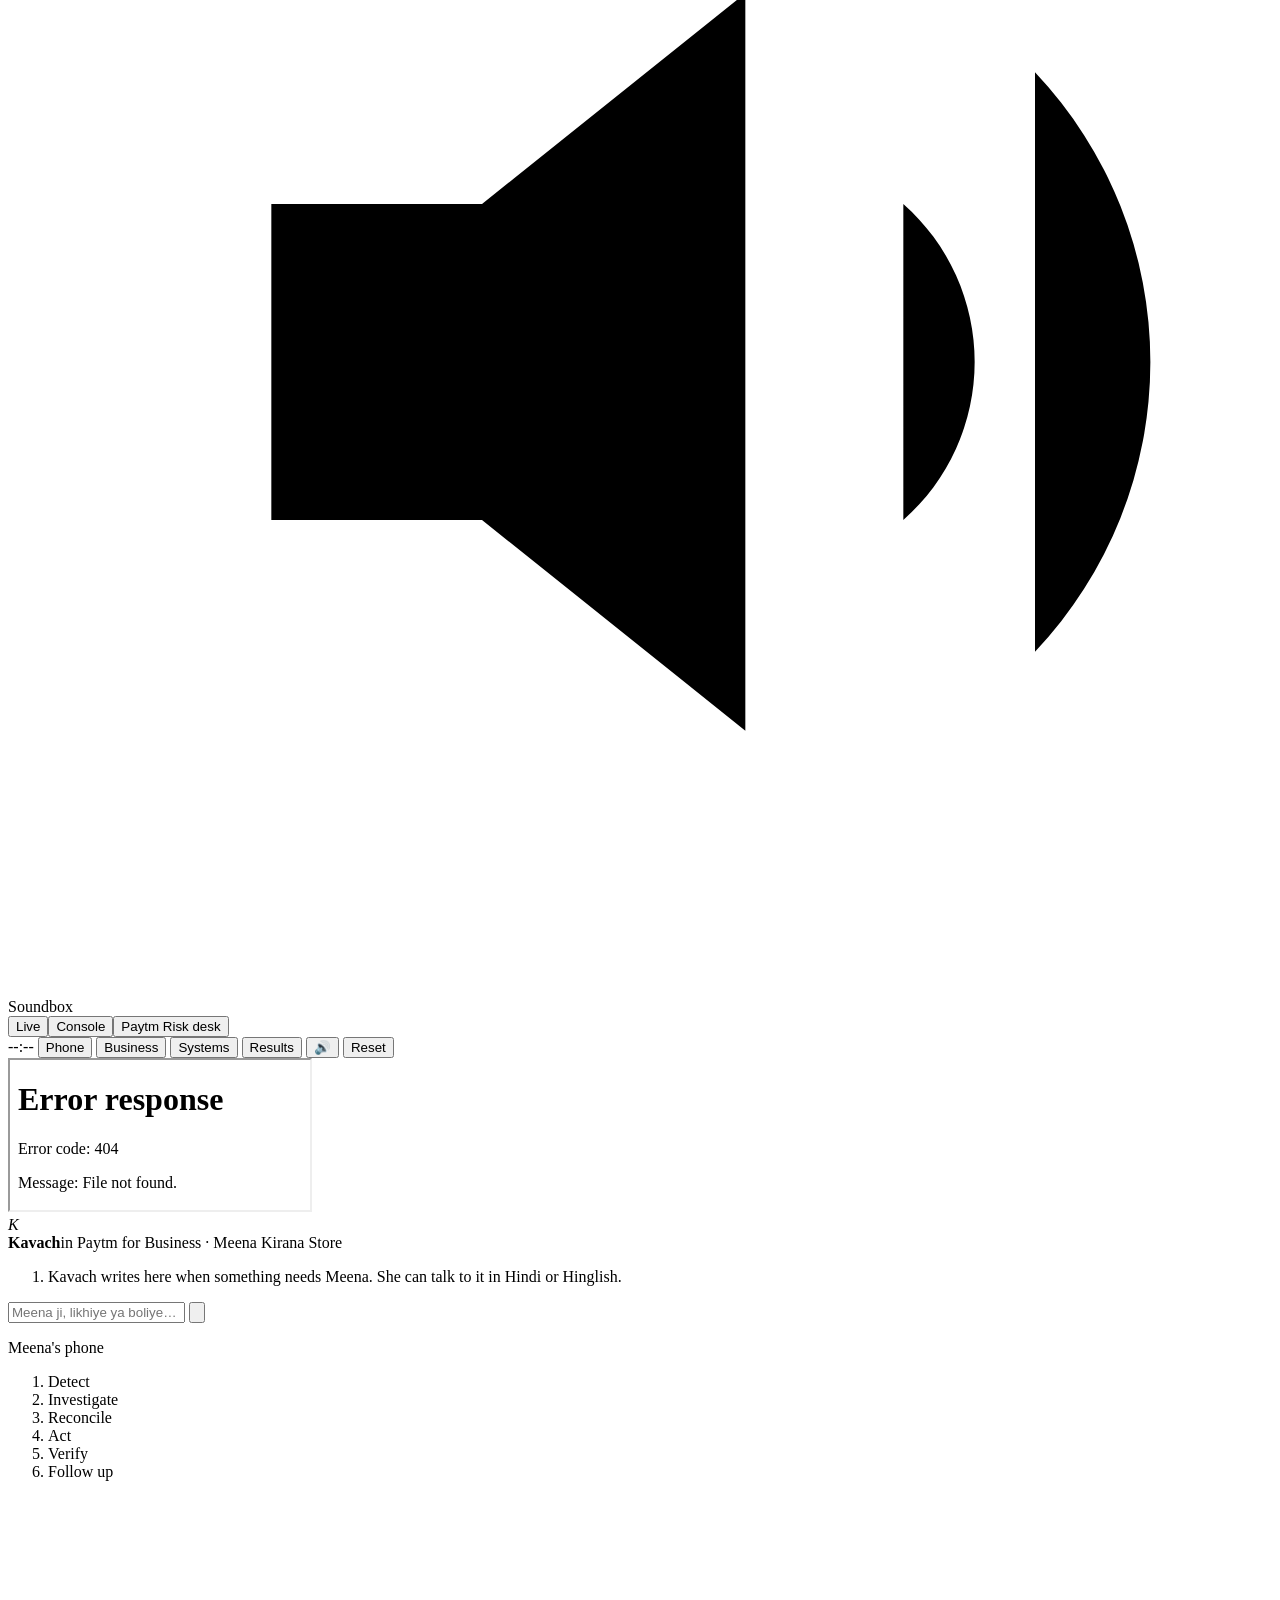
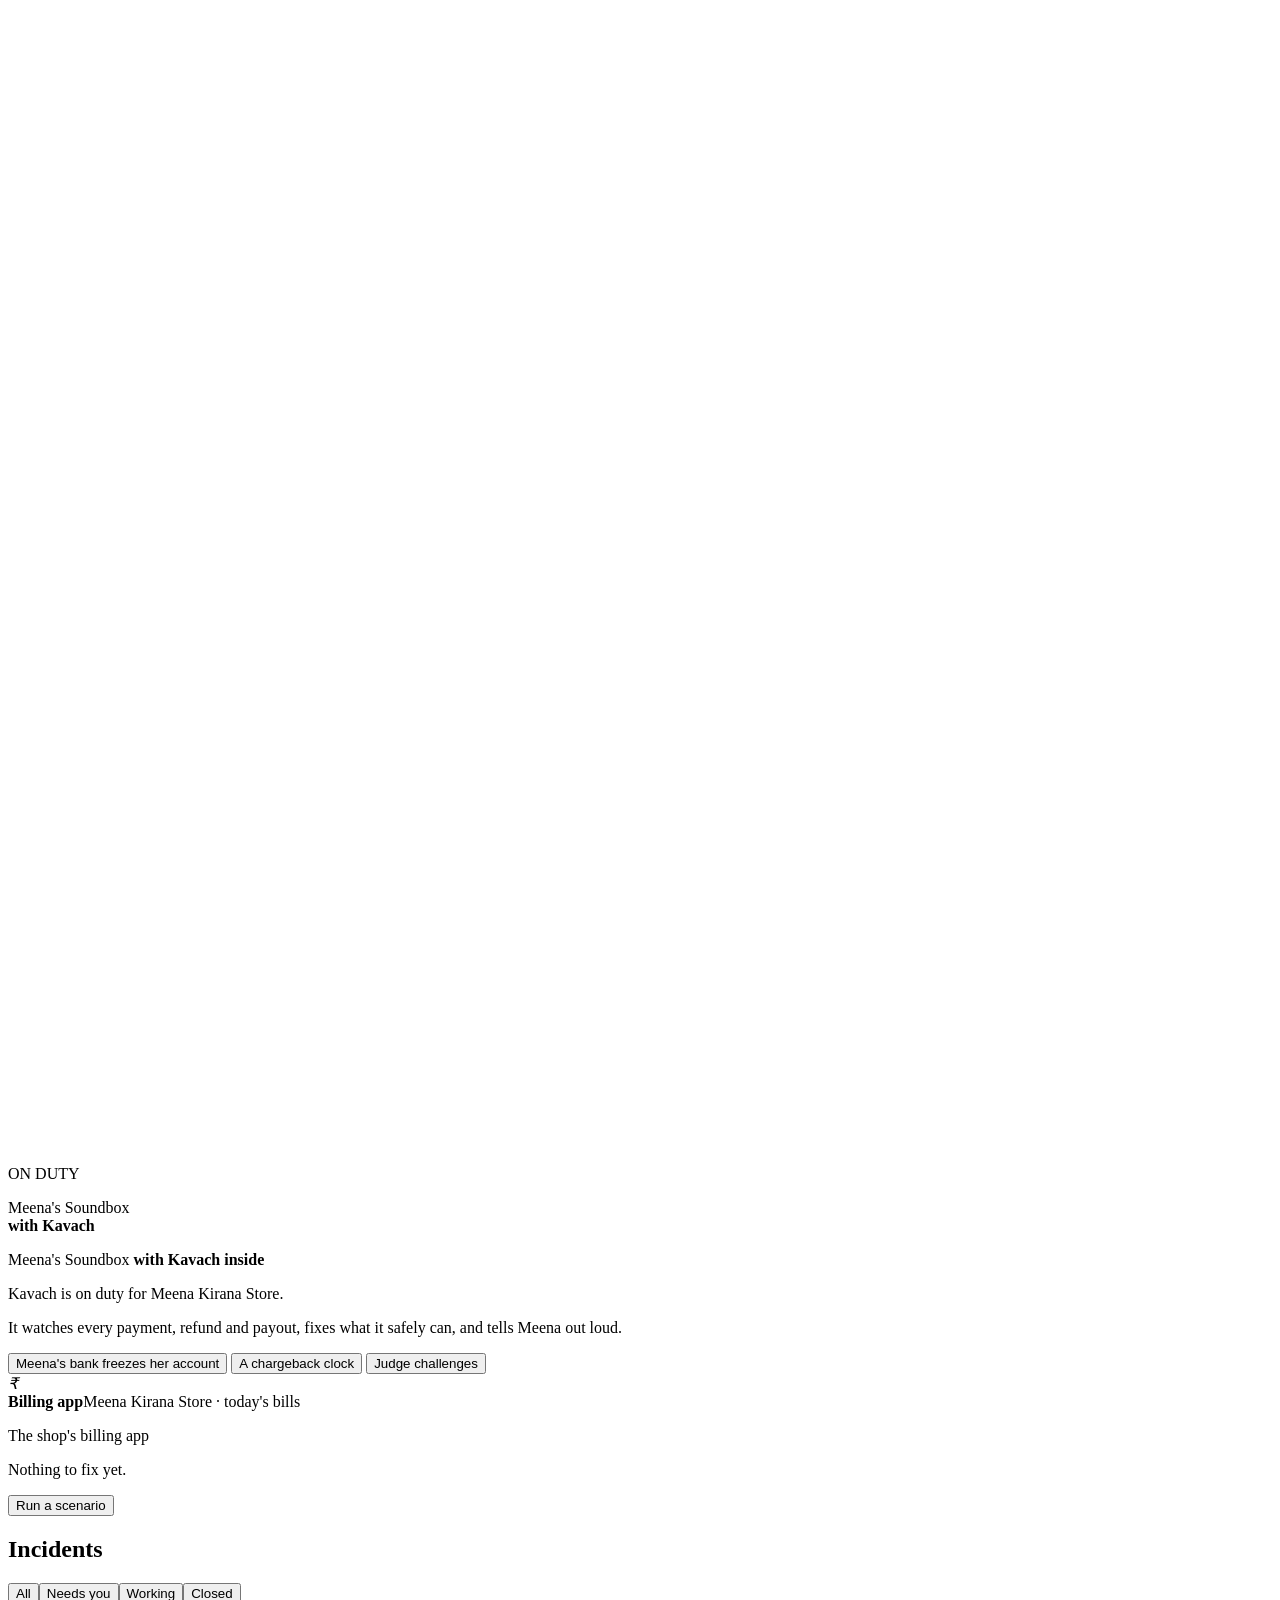
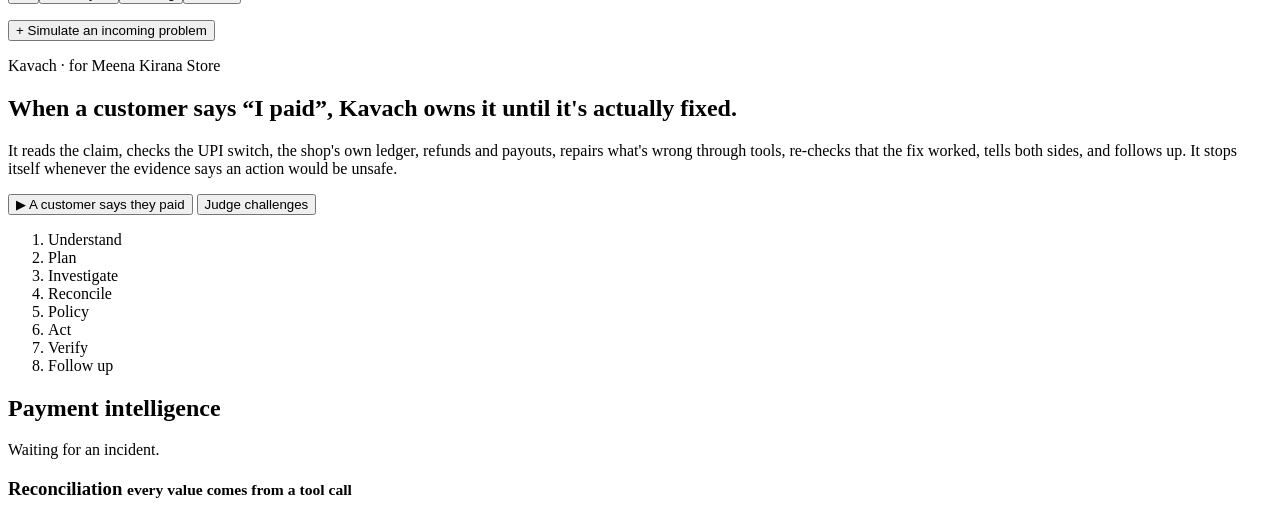
==== commit 2af0028c: "Docs: live Paytm beat, setup, Q&A; decluttered top bar" ====
--- a/app/static/index.html
+++ b/app/static/index.html
@@ -27,8 +27,8 @@
   <div class="seg" role="tablist" aria-label="View"><button data-view="stage" class="on" role="tab">Live</button><button data-view="work" role="tab">Console</button><button data-view="desk" role="tab">Paytm Risk desk</button></div>
   <span class="intg" id="intg"></span>
   <span class="clock"><time id="clock">--:--</time></span>
-  <button class="tbtn" id="open-phone">Judge's phone</button>
-  <button class="tbtn" id="open-biz">Business case</button>
+  <button class="tbtn" id="open-phone" title="Hand a judge Meena's phone">Phone</button>
+  <button class="tbtn" id="open-biz" title="Business case: evidence, feasibility, rollout">Business</button>
   <button class="tbtn" id="open-sys">Systems</button>
   <button class="tbtn" id="open-eval">Results</button>
   <button class="tbtn icon" id="sound" aria-pressed="true" aria-label="Sound">🔊</button>
@@ -95,6 +95,7 @@
     <div class="st-menu" id="st-menu" hidden>
       <p>Each one changes what really happened in Paytm's systems (simulated). Kavach has to find out on its own.</p>
       <button data-scn="payout_bounce" class="hero"><b>Meena's bank freezes her account</b><small>Nobody tells her. The next payout bounces; Kavach notices first.</small></button>
+      <button data-scn="live_check" class="hero"><b>LIVE: check a real Paytm order</b><small>Paytm's Transaction Status API on your staging MID. Signs only what Paytm returns.</small></button>
       <button data-scn="skip_days" data-days="13" class="hero"><b>⏩ 12 days later: the bank and the officer act</b><small>Simulated bank desk + IO. Kavach verifies with ₹1, then releases with Paytm Risk.</small></button>
       <button data-scn="chargeback" class="hero"><b>Chargeback: a reply clock nobody is watching</b><small>Silence = money netted. Kavach proves what it can, asks Meena the rest.</small></button>
       <button data-scn="supplier_declined" class="hero"><b>Debit freeze: her payment to a supplier is refused</b><small>Payouts still land. Kavach reads her bank's YE code.</small></button>
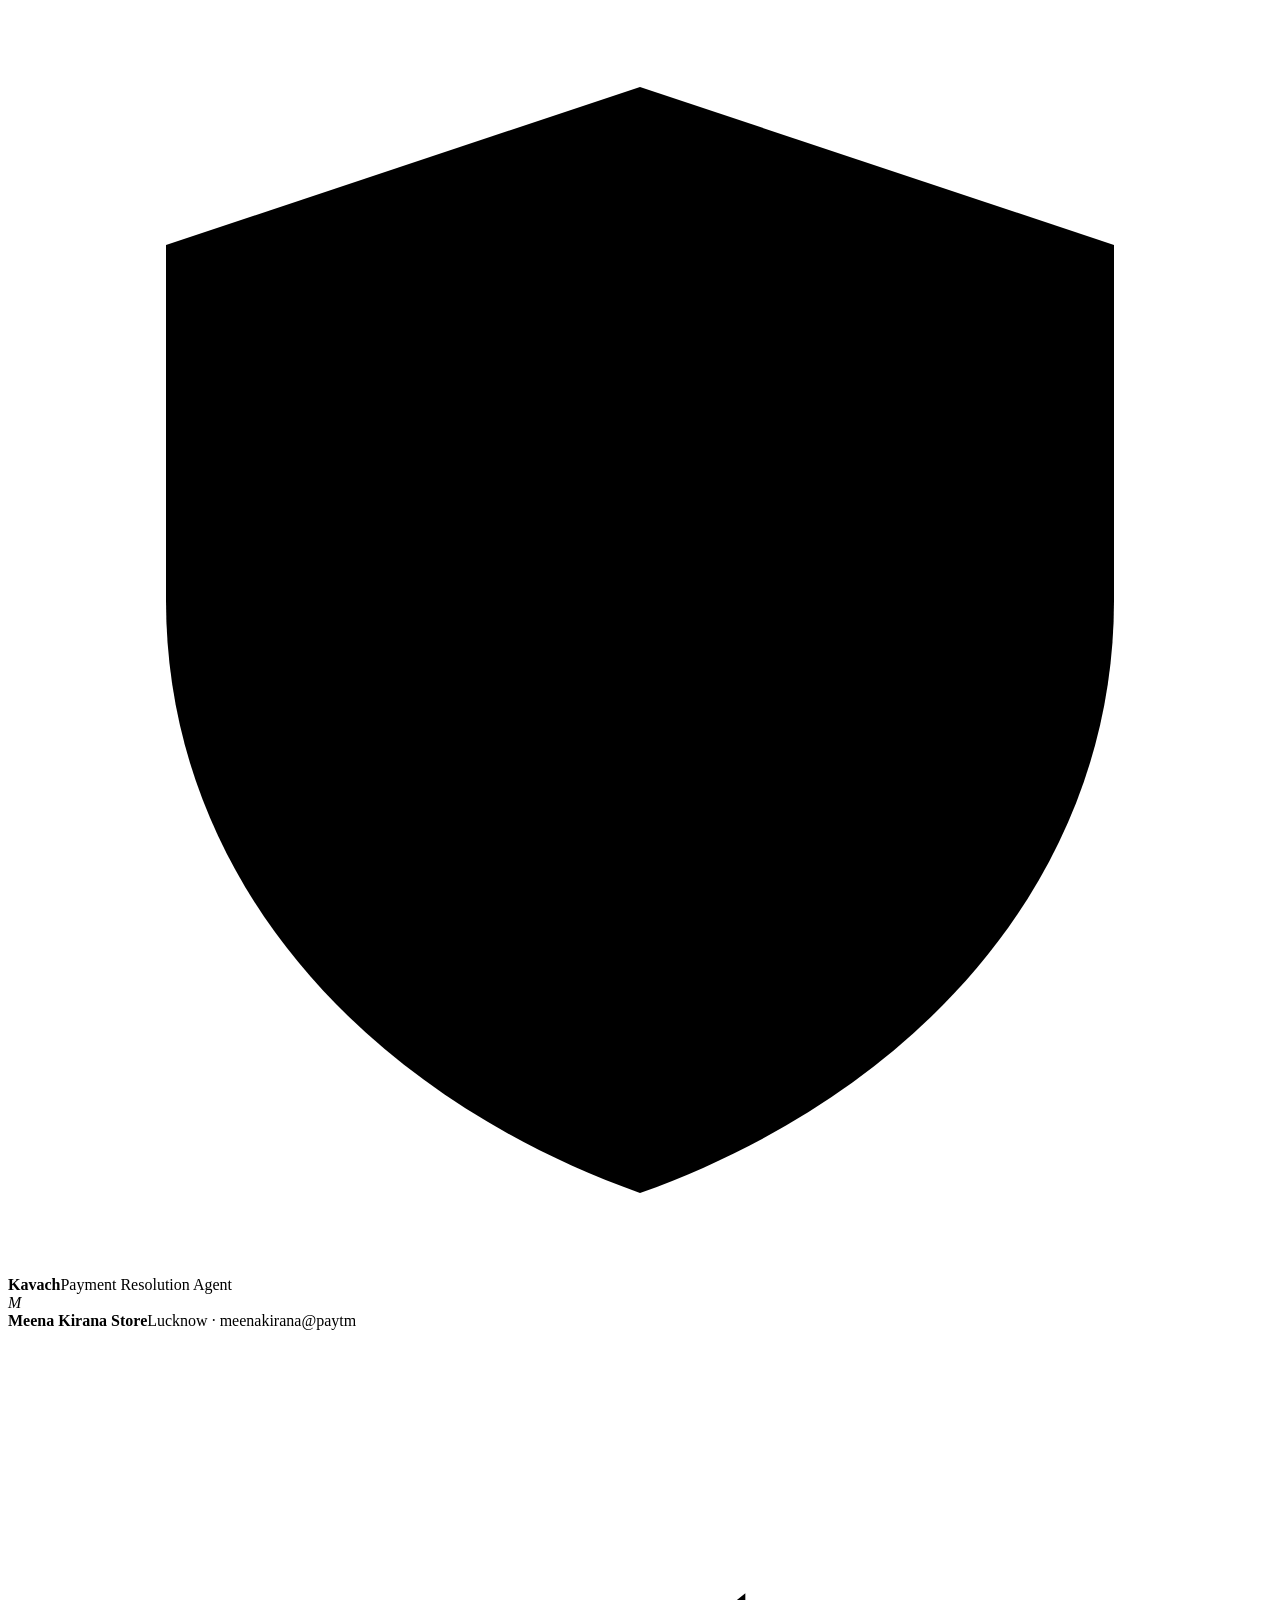
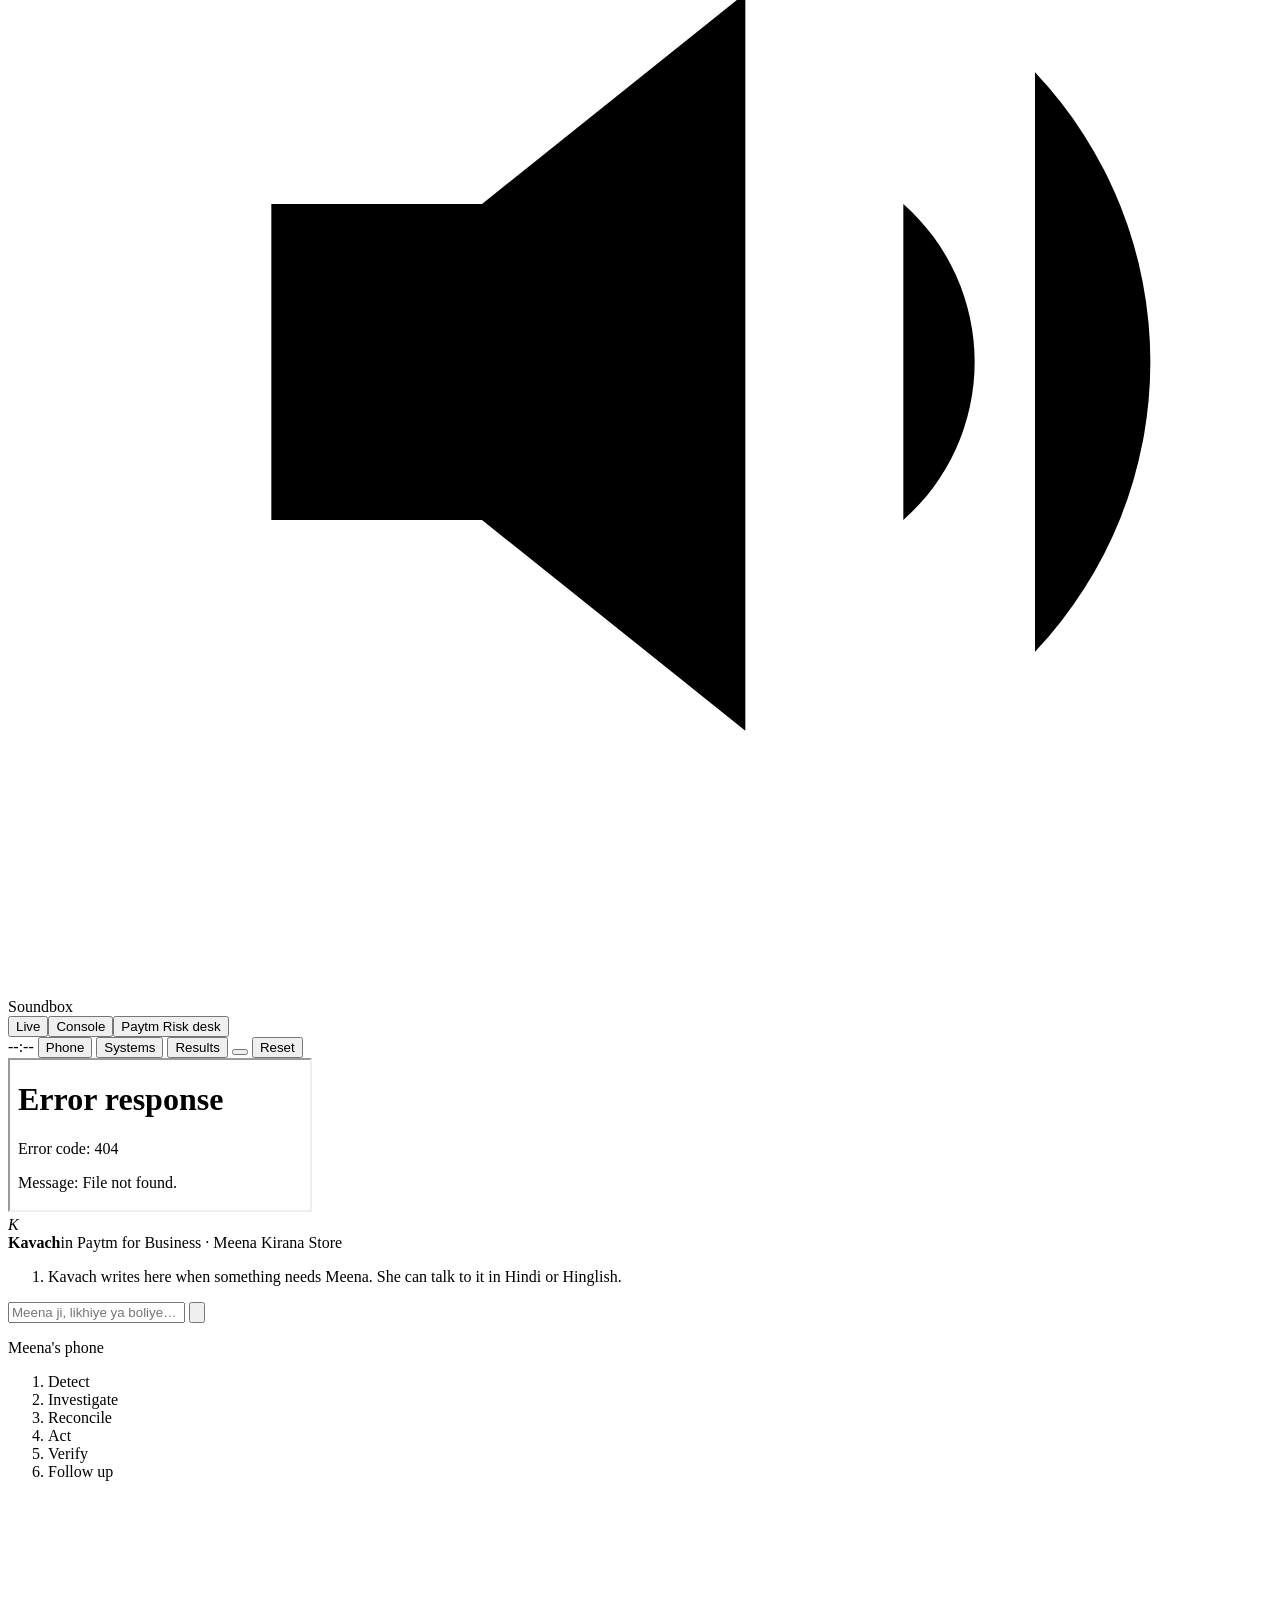
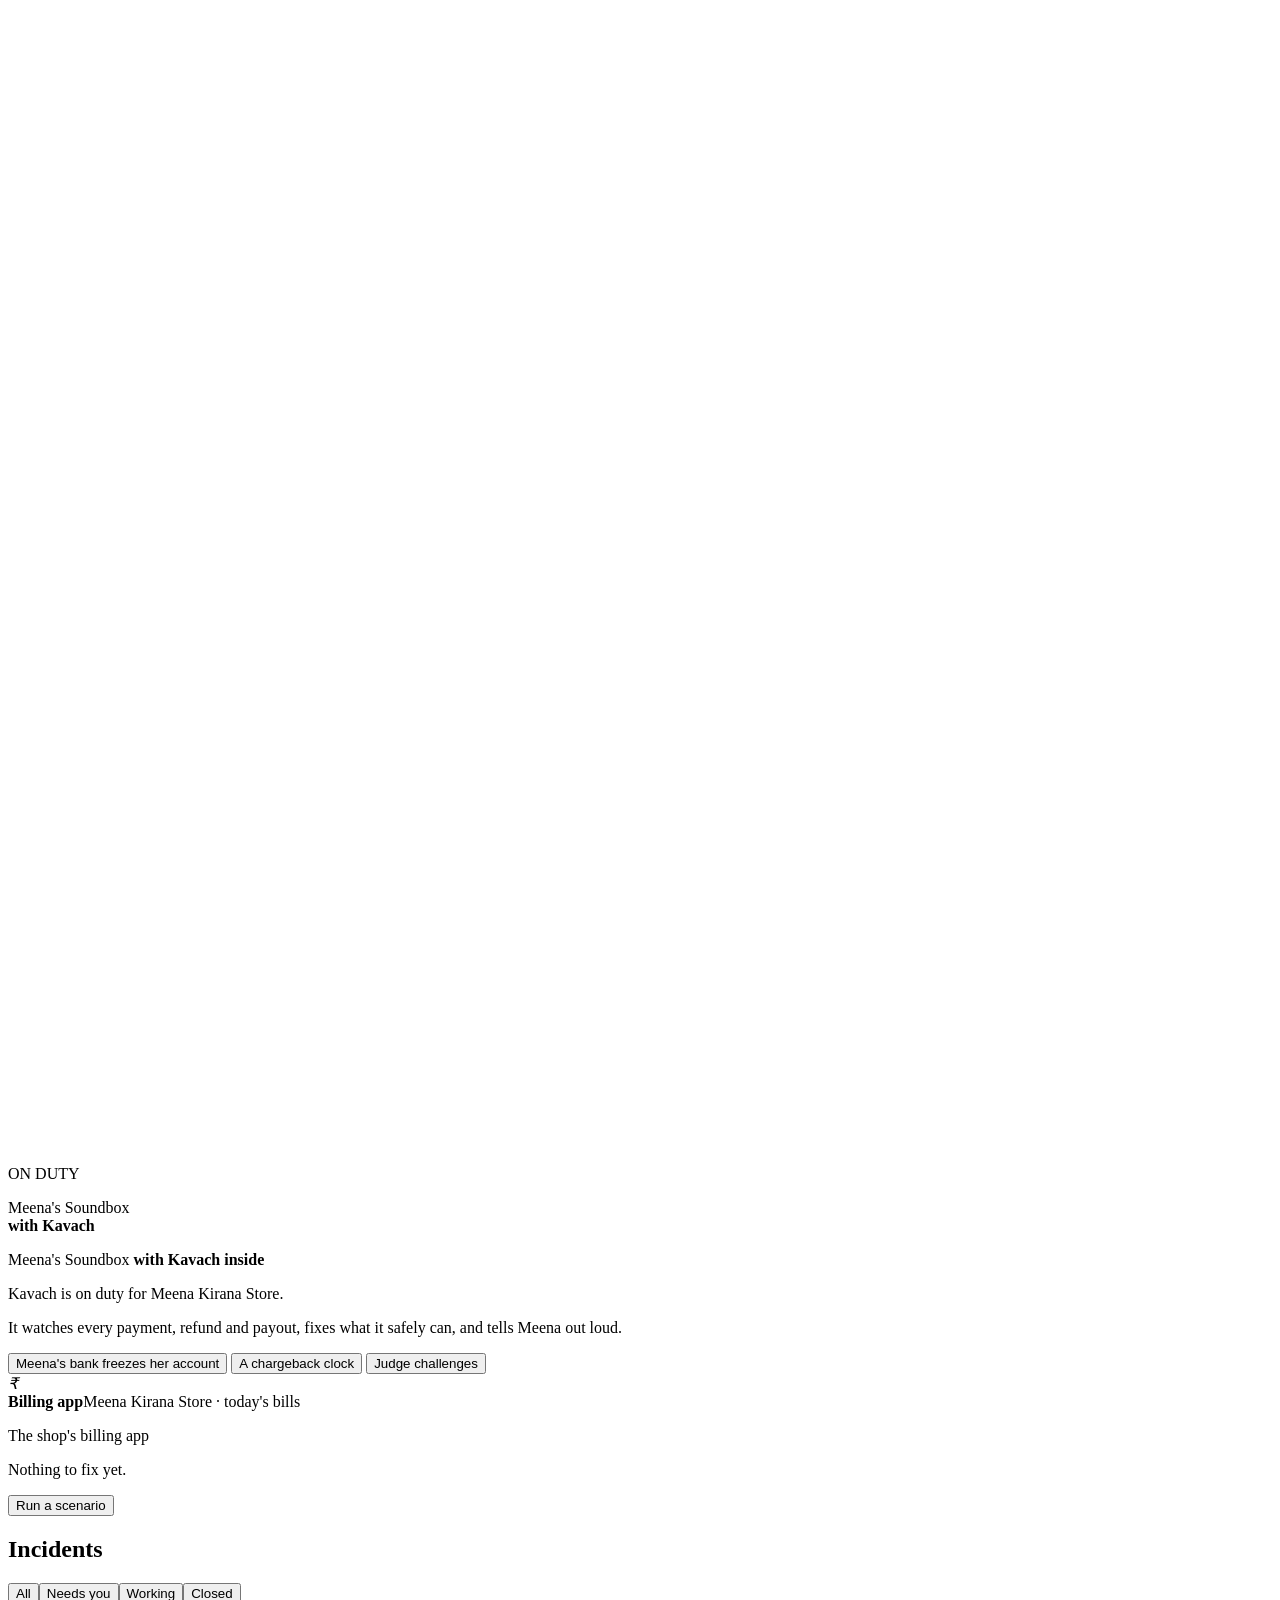
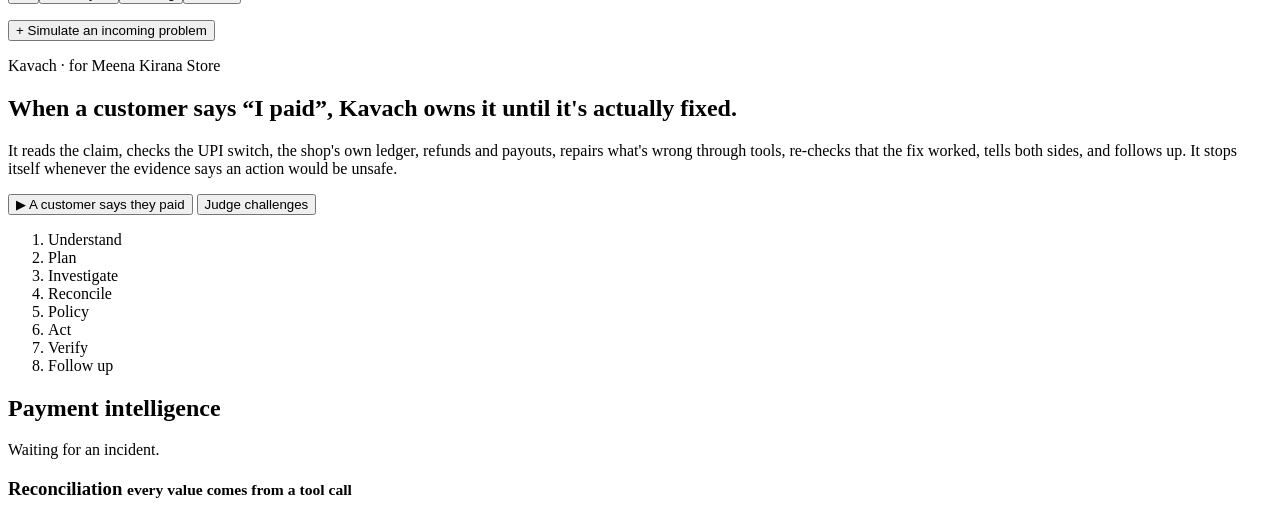
==== commit 22f4b7b6: "UI: Kavach Shield rebuilt on Tailwind, Lucide, Motion and Geist (vendored, offline); stage chrome re" ====
--- a/app/static/index.html
+++ b/app/static/index.html
@@ -7,6 +7,8 @@
 <link rel="stylesheet" href="/static/app.css">
 <link rel="stylesheet" href="/static/stage.css">
 <link rel="icon" href="data:image/svg+xml,%3Csvg xmlns='http://www.w3.org/2000/svg' viewBox='0 0 32 32'%3E%3Cpath d='M16 2 4 6v9c0 7 5 12.5 12 15 7-2.5 12-8 12-15V6z' fill='%230E1E3A'/%3E%3Cpath d='m10 16 4.5 4.5L23 12' stroke='%23F2B03D' stroke-width='3' fill='none'/%3E%3C/svg%3E">
+<script src="/static/vendor/lucide.min.js"></script>
+<script src="/static/vendor/motion.js"></script>
 <script src="/static/app.js" defer></script>
 <script src="/static/stage.js" defer></script>
 <script type="importmap">{"imports":{"three":"/static/vendor/three.module.min.js","three/addons/":"/static/vendor/jsm/"}}</script>
@@ -27,12 +29,11 @@
   <div class="seg" role="tablist" aria-label="View"><button data-view="stage" class="on" role="tab">Live</button><button data-view="work" role="tab">Console</button><button data-view="desk" role="tab">Paytm Risk desk</button></div>
   <span class="intg" id="intg"></span>
   <span class="clock"><time id="clock">--:--</time></span>
-  <button class="tbtn" id="open-phone" title="Hand a judge Meena's phone">Phone</button>
-  <button class="tbtn" id="open-biz" title="Business case: evidence, feasibility, rollout">Business</button>
-  <button class="tbtn" id="open-sys">Systems</button>
-  <button class="tbtn" id="open-eval">Results</button>
-  <button class="tbtn icon" id="sound" aria-pressed="true" aria-label="Sound">🔊</button>
-  <button class="tbtn" id="reset">Reset</button>
+  <button class="tbtn" id="open-phone" title="Hand a judge Meena's phone"><i data-lucide="smartphone"></i>Phone</button>
+  <button class="tbtn" id="open-sys"><i data-lucide="server"></i>Systems</button>
+  <button class="tbtn" id="open-eval"><i data-lucide="flask-conical"></i>Results</button>
+  <button class="tbtn icon" id="sound" aria-pressed="true" aria-label="Sound"><i data-lucide="volume-2"></i></button>
+  <button class="tbtn" id="reset"><i data-lucide="rotate-ccw"></i>Reset</button>
 </header>
 
 <section class="stage" id="stage" aria-label="Kavach live">
@@ -90,7 +91,7 @@
     <p class="result" id="result">Nothing to fix yet.</p>
     <div class="band-acts">
       <span id="next-acts"></span>
-      <button class="menu-btn" id="st-menu-open" aria-haspopup="true">Run a scenario</button>
+      <button class="menu-btn" id="st-menu-open" aria-haspopup="true"><i data-lucide="play"></i>Run a scenario</button>
     </div>
     <div class="st-menu" id="st-menu" hidden>
       <p>Each one changes what really happened in Paytm's systems (simulated). Kavach has to find out on its own.</p>
@@ -232,7 +233,7 @@
 
 <dialog id="img-dialog"><img alt=""><form method="dialog"><button>Close</button></form></dialog>
 <dialog id="phone-dialog" class="eval"><div class="qr-hand"><h2>Hand a judge Meena's phone</h2><p>Scan with any phone on the same Wi-Fi. Kavach's messages arrive there live, spoken in Hindi, and the judge approves on their own device.</p><img id="phone-qr" alt="QR code that opens Meena's phone view" width="260" height="260"><p class="mono" id="phone-url"></p><p class="dim">Needs <code>make lan</code>. On localhost the QR points at this laptop only.</p></div><form method="dialog"><button>Close</button></form></dialog>
-<dialog id="biz-dialog" class="eval"><div id="biz-body"></div><form method="dialog"><button>Close</button></form></dialog>
 <dialog id="eval-dialog" class="eval"><div id="eval-body"></div><form method="dialog"><button>Close</button></form></dialog>
+<script>window.addEventListener("DOMContentLoaded", () => window.lucide && lucide.createIcons());</script>
 </body>
 </html>
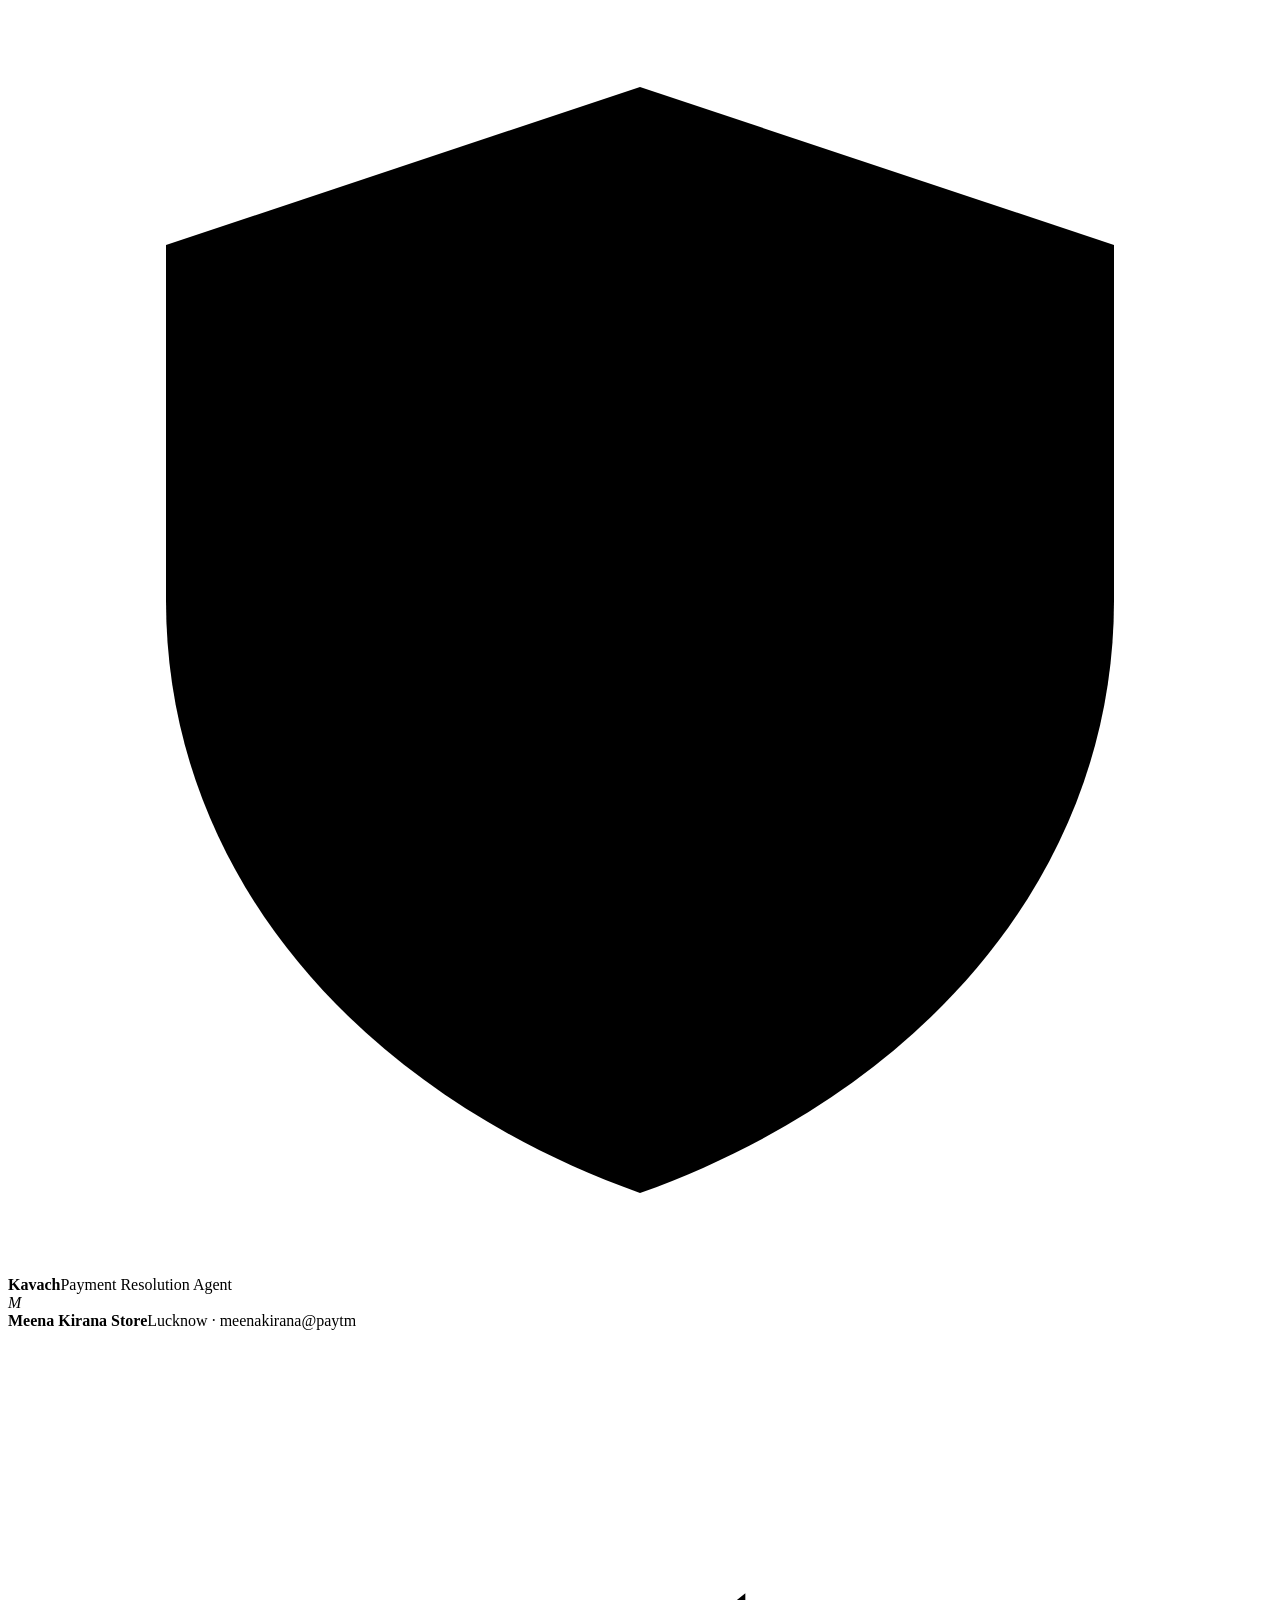
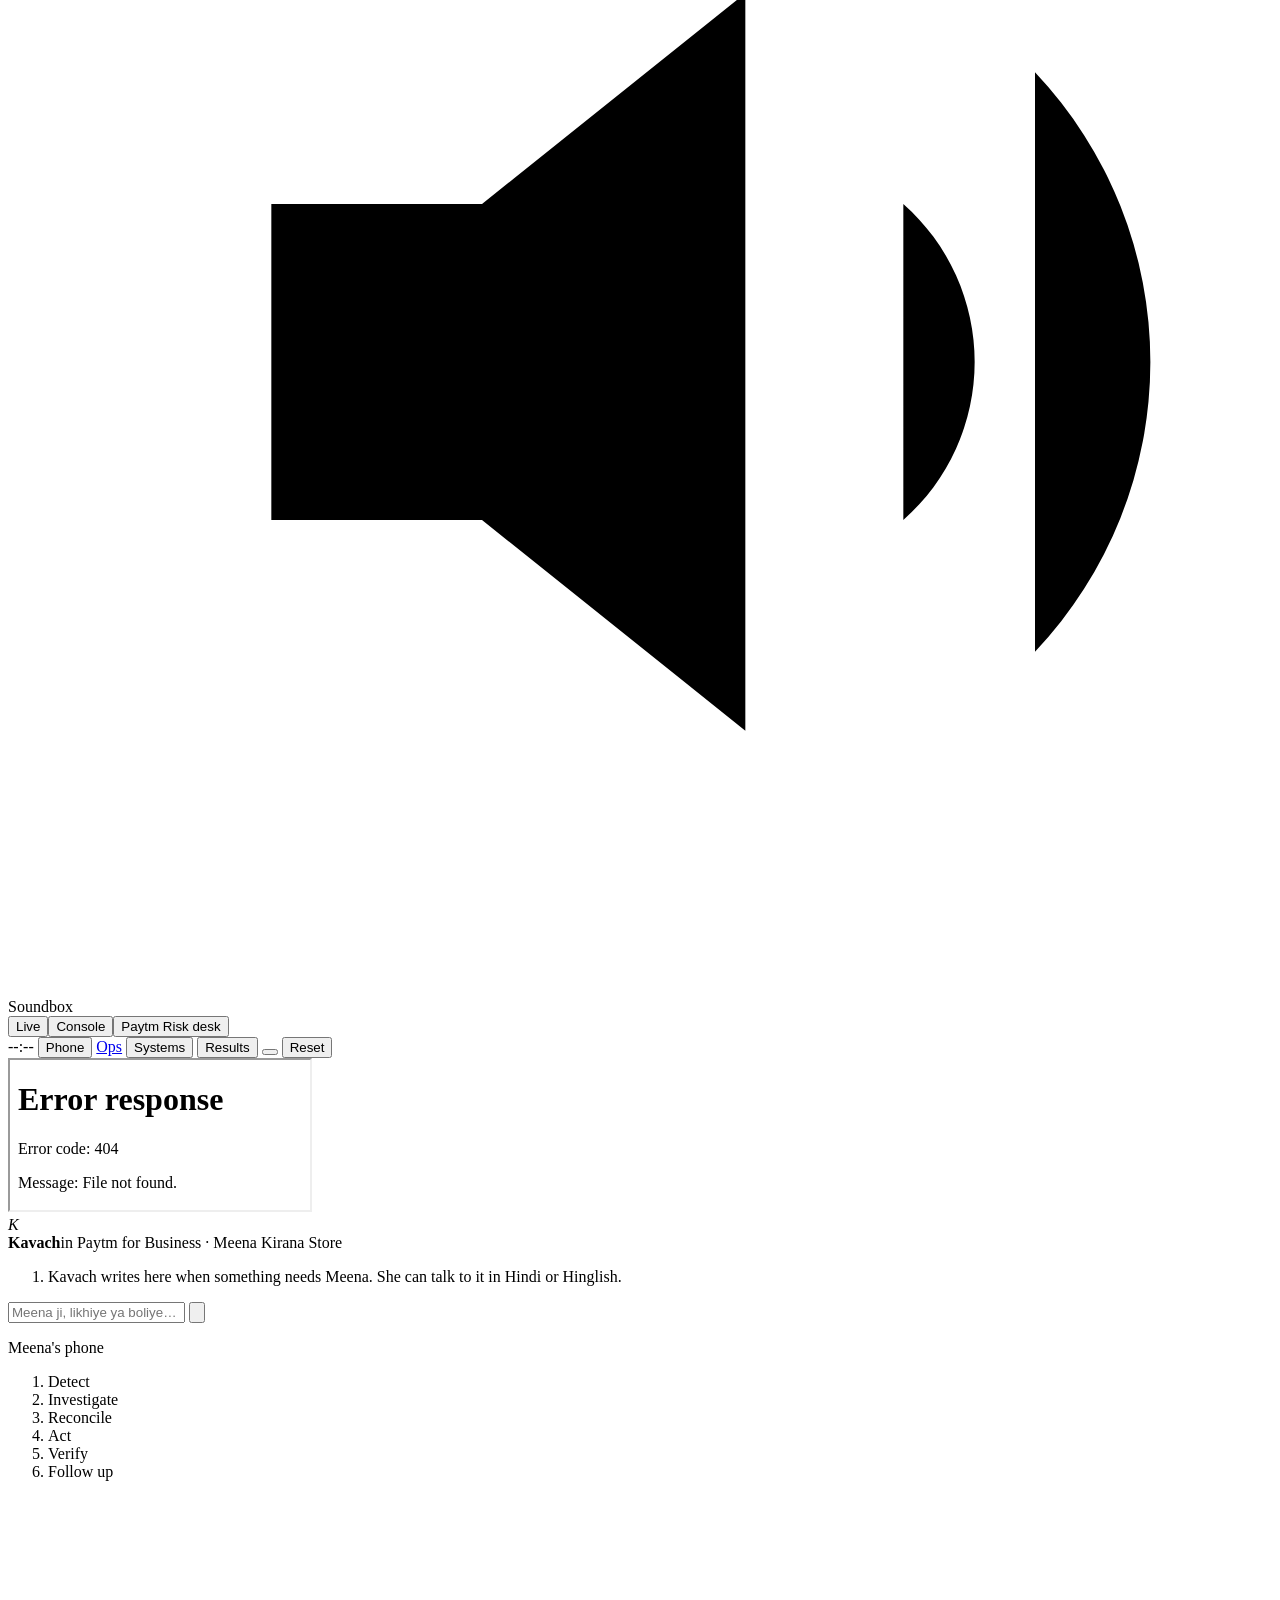
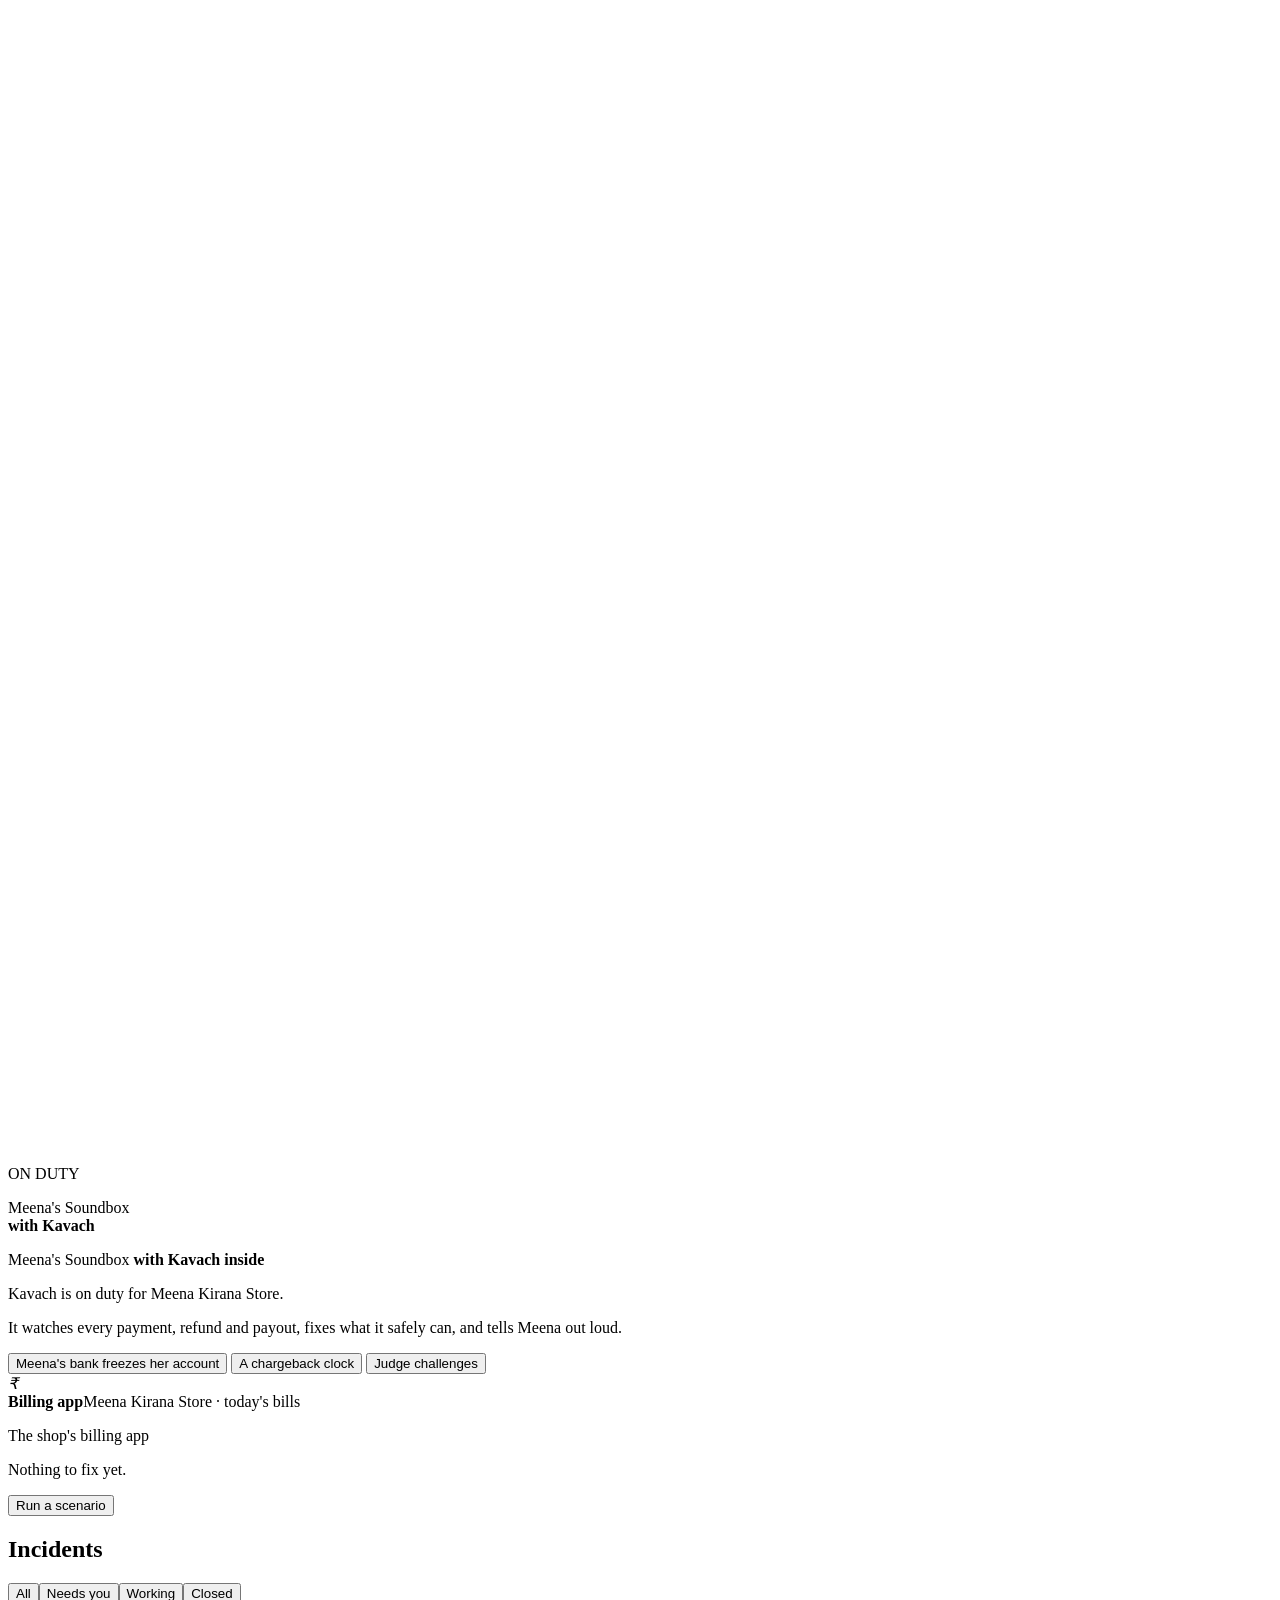
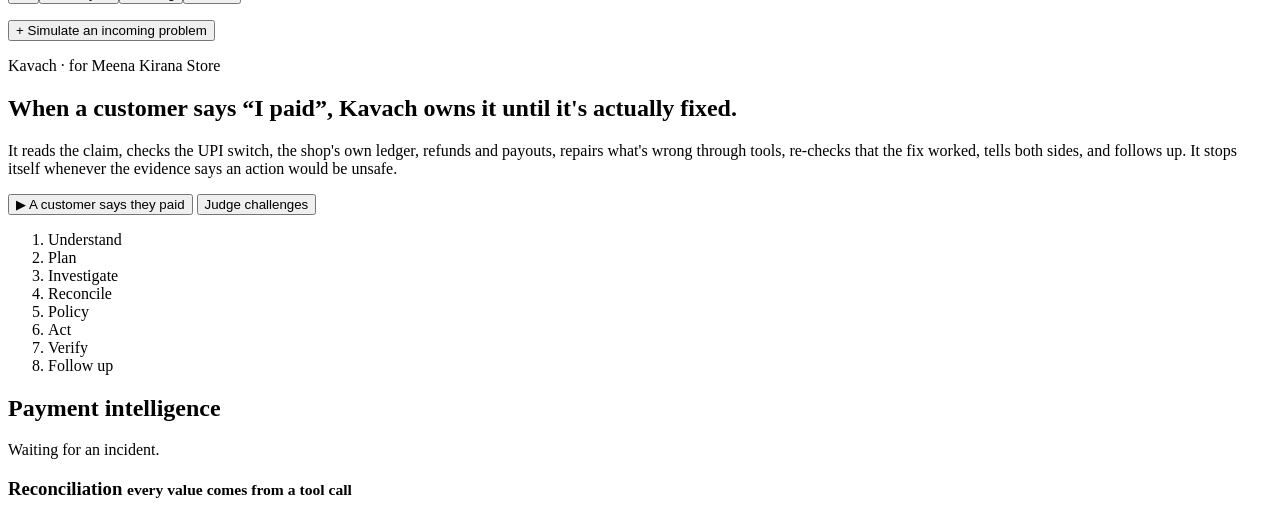
==== commit 2eab2198: "English default with Hindi on request (no Hinglish); merchant language on profile drives app and Sou" ====
--- a/app/static/index.html
+++ b/app/static/index.html
@@ -30,6 +30,7 @@
   <span class="intg" id="intg"></span>
   <span class="clock"><time id="clock">--:--</time></span>
   <button class="tbtn" id="open-phone" title="Hand a judge Meena's phone"><i data-lucide="smartphone"></i>Phone</button>
+  <a class="tbtn" href="/ops" title="Paytm Ops: a whole day's payout returns"><i data-lucide="layers"></i>Ops</a>
   <button class="tbtn" id="open-sys"><i data-lucide="server"></i>Systems</button>
   <button class="tbtn" id="open-eval"><i data-lucide="flask-conical"></i>Results</button>
   <button class="tbtn icon" id="sound" aria-pressed="true" aria-label="Sound"><i data-lucide="volume-2"></i></button>
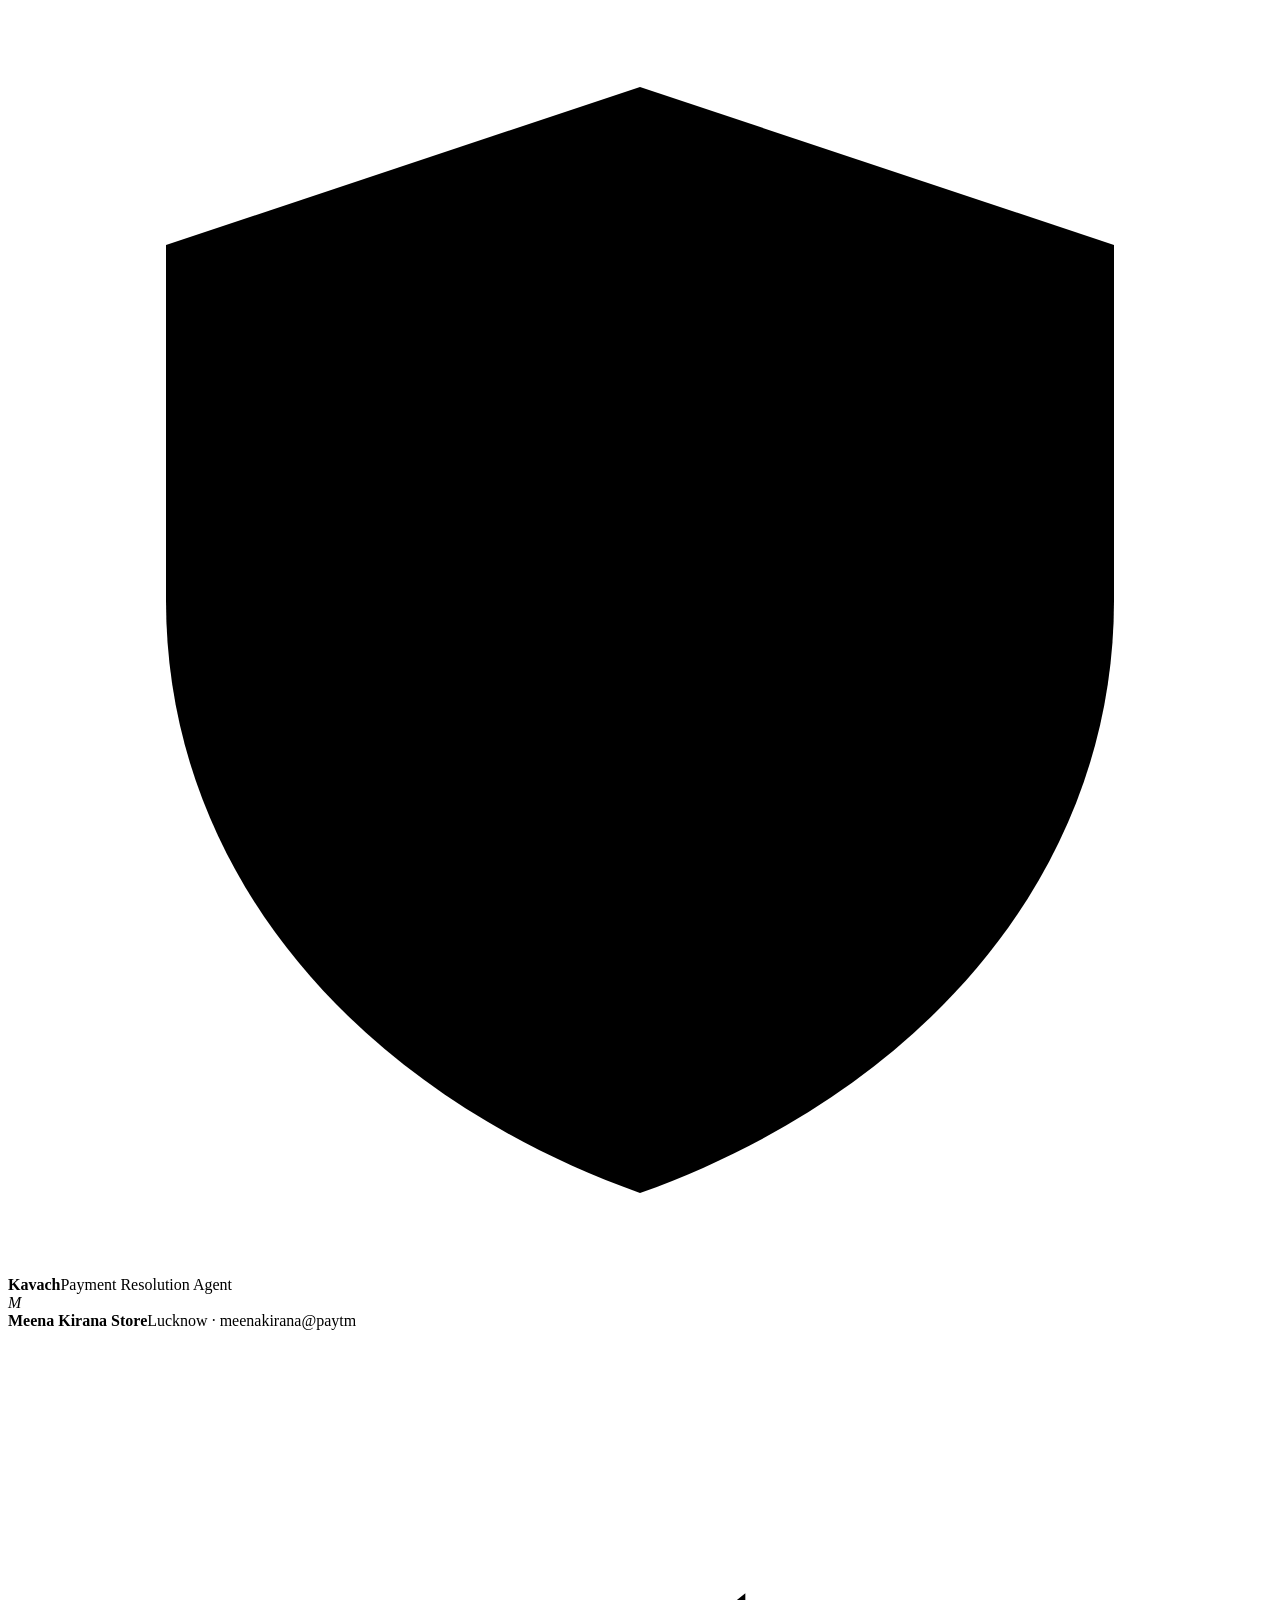
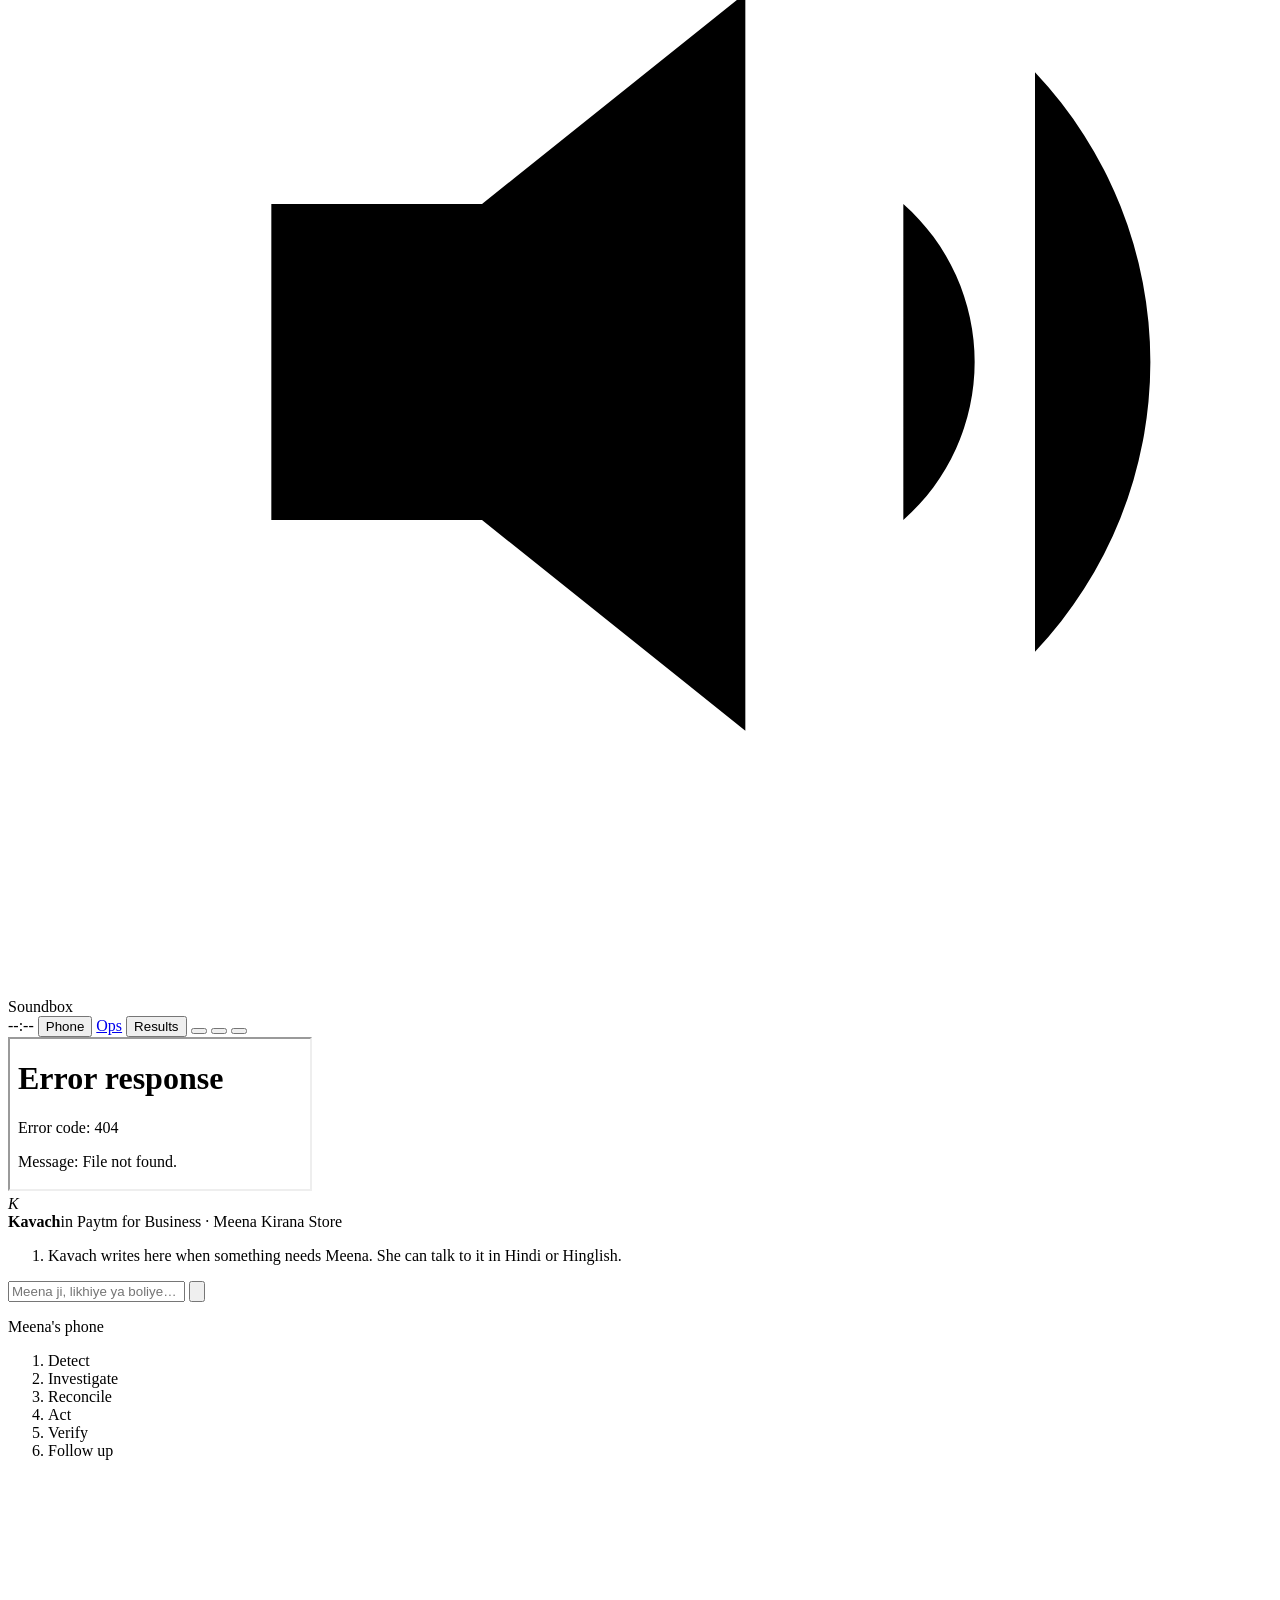
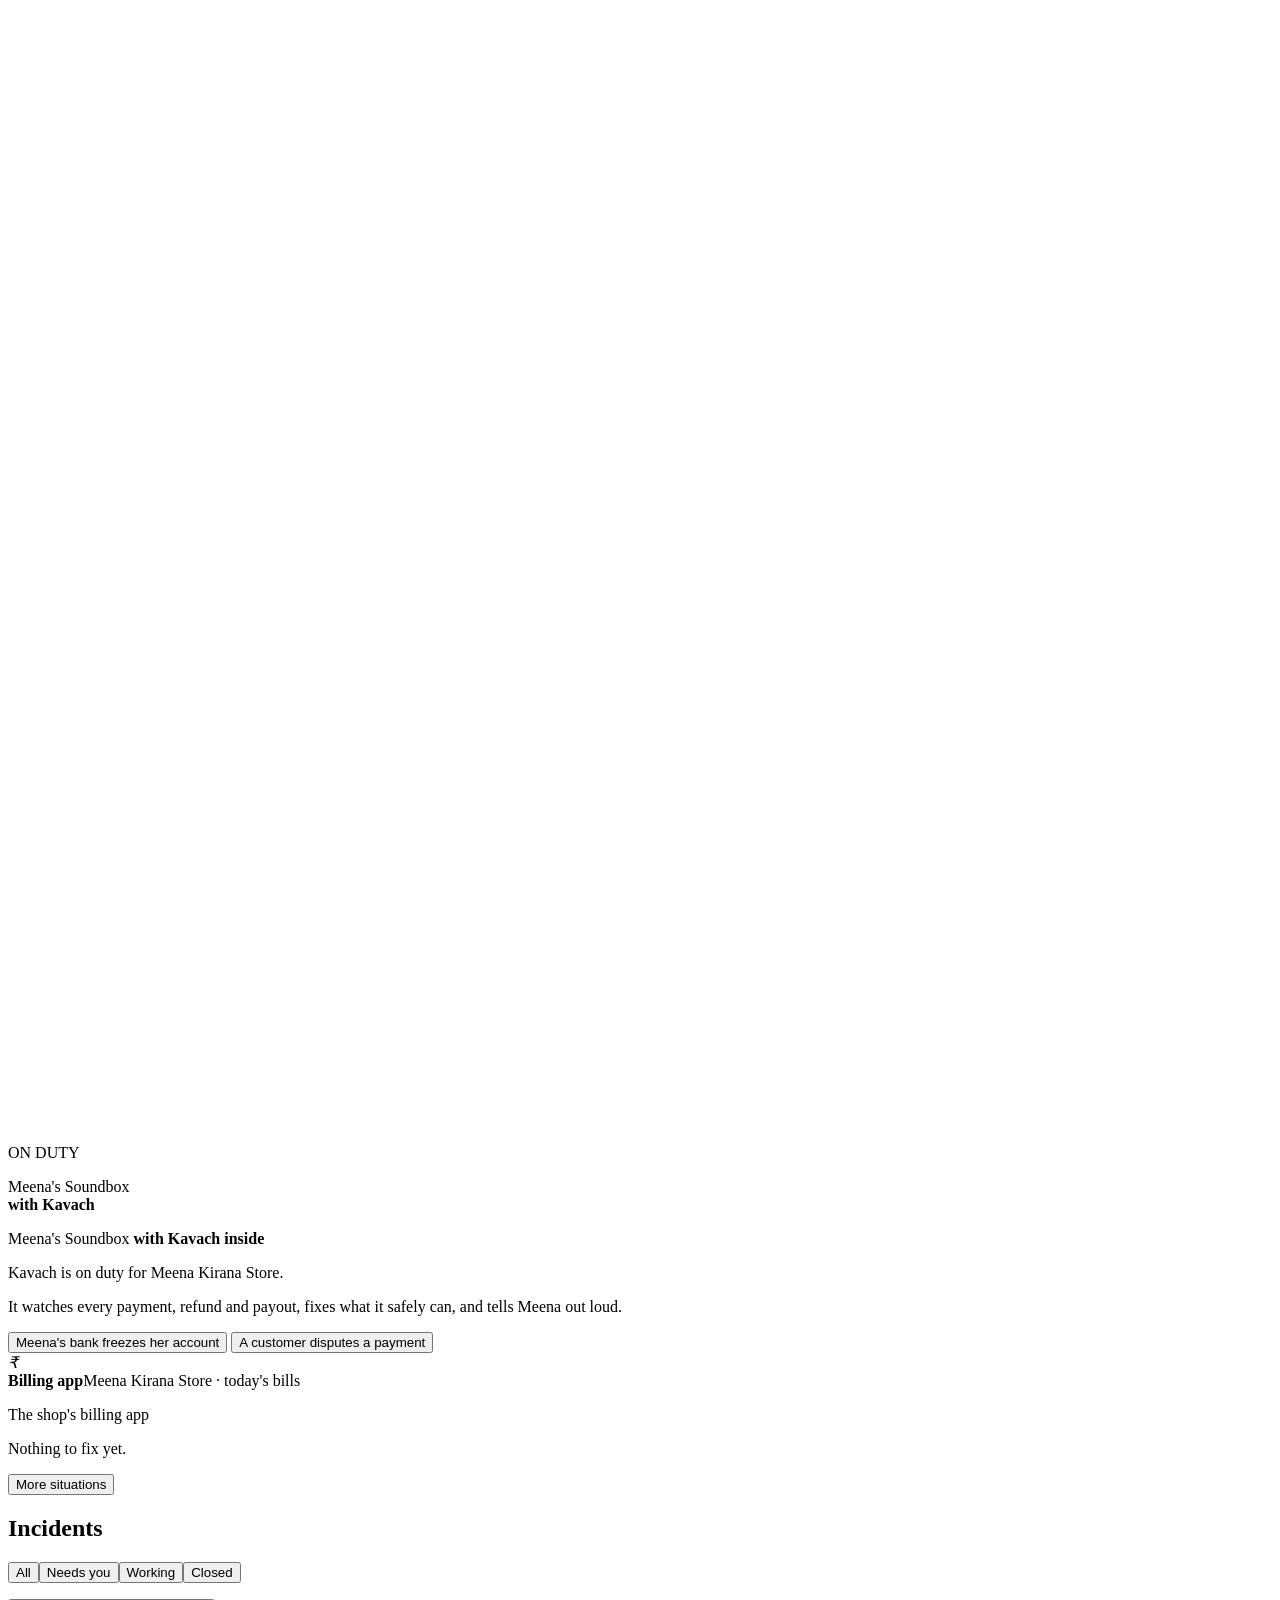
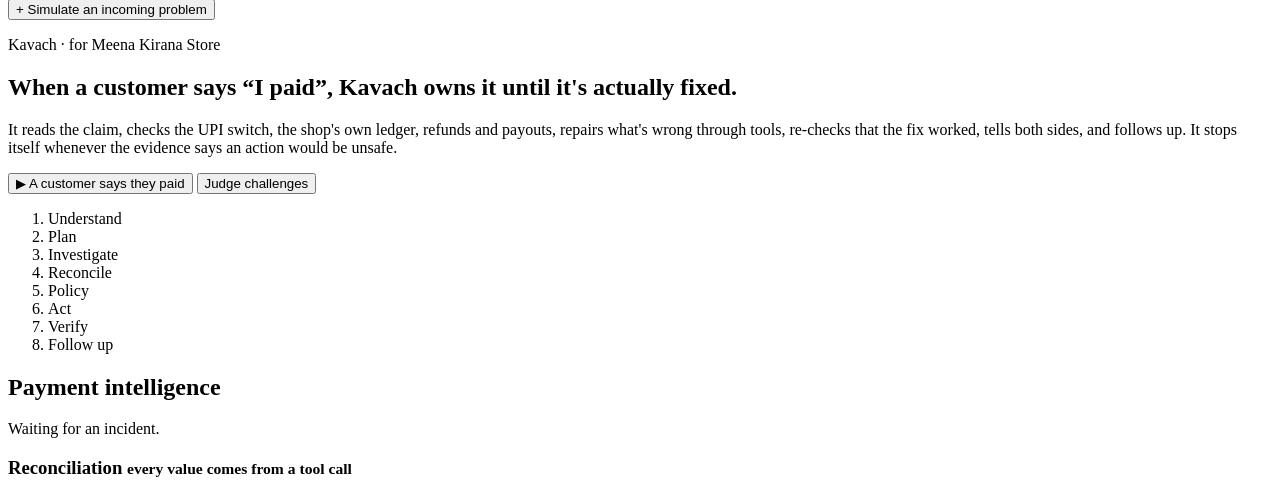
==== commit 415f681c: "Rethink the experience: the home page shows only the three real surfaces (Meena's app, her Soundbox," ====
--- a/app/static/index.html
+++ b/app/static/index.html
@@ -26,15 +26,15 @@
     <span id="sb-line">Soundbox</span>
   </div>
   <div class="spacer"></div>
-  <div class="seg" role="tablist" aria-label="View"><button data-view="stage" class="on" role="tab">Live</button><button data-view="work" role="tab">Console</button><button data-view="desk" role="tab">Paytm Risk desk</button></div>
   <span class="intg" id="intg"></span>
   <span class="clock"><time id="clock">--:--</time></span>
   <button class="tbtn" id="open-phone" title="Hand a judge Meena's phone"><i data-lucide="smartphone"></i>Phone</button>
+  <button class="tbtn" id="back-live" hidden><i data-lucide="arrow-left"></i>Back to live</button>
   <a class="tbtn" href="/ops" title="Paytm Ops: a whole day's payout returns"><i data-lucide="layers"></i>Ops</a>
-  <button class="tbtn" id="open-sys"><i data-lucide="server"></i>Systems</button>
   <button class="tbtn" id="open-eval"><i data-lucide="flask-conical"></i>Results</button>
+  <button class="tbtn icon" id="open-sys" aria-label="Under the hood" title="Under the hood: Paytm systems, agent console, Risk desk"><i data-lucide="server"></i></button>
   <button class="tbtn icon" id="sound" aria-pressed="true" aria-label="Sound"><i data-lucide="volume-2"></i></button>
-  <button class="tbtn" id="reset"><i data-lucide="rotate-ccw"></i>Reset</button>
+  <button class="tbtn icon" id="reset" aria-label="Start over" title="Start over"><i data-lucide="rotate-ccw"></i></button>
 </header>
 
 <section class="stage" id="stage" aria-label="Kavach live">
@@ -73,8 +73,7 @@
       <p class="sub" id="sub">It watches every payment, refund and payout, fixes what it safely can, and tells Meena out loud.</p>
       <div class="go-row" id="go-row">
         <button class="go" data-scn="payout_bounce">Meena's bank freezes her account</button>
-        <button class="ghost" data-scn="chargeback">A chargeback clock</button>
-        <button class="ghost" id="st-menu-open2">Judge challenges</button>
+        <button class="ghost" data-scn="chargeback">A customer disputes a payment</button>
       </div>
     </div>
   </div>
@@ -92,25 +91,23 @@
     <p class="result" id="result">Nothing to fix yet.</p>
     <div class="band-acts">
       <span id="next-acts"></span>
-      <button class="menu-btn" id="st-menu-open" aria-haspopup="true"><i data-lucide="play"></i>Run a scenario</button>
+      <button class="menu-btn" id="st-menu-open" aria-haspopup="true"><i data-lucide="list"></i>More situations</button>
     </div>
     <div class="st-menu" id="st-menu" hidden>
-      <p>Each one changes what really happened in Paytm's systems (simulated). Kavach has to find out on its own.</p>
-      <button data-scn="payout_bounce" class="hero"><b>Meena's bank freezes her account</b><small>Nobody tells her. The next payout bounces; Kavach notices first.</small></button>
-      <button data-scn="live_check" class="hero"><b>LIVE: check a real Paytm order</b><small>Paytm's Transaction Status API on your staging MID. Signs only what Paytm returns.</small></button>
-      <button data-scn="skip_days" data-days="13" class="hero"><b>⏩ 12 days later: the bank and the officer act</b><small>Simulated bank desk + IO. Kavach verifies with ₹1, then releases with Paytm Risk.</small></button>
-      <button data-scn="chargeback" class="hero"><b>Chargeback: a reply clock nobody is watching</b><small>Silence = money netted. Kavach proves what it can, asks Meena the rest.</small></button>
-      <button data-scn="supplier_declined" class="hero"><b>Debit freeze: her payment to a supplier is refused</b><small>Payouts still land. Kavach reads her bank's YE code.</small></button>
-      <button data-scn="payout_bounce" data-mule="true"><b>Payout bounces, but Risk has mule signals</b><small>Kavach checks first and withholds details</small></button>
-      <button data-scn="live_payment" class="hero"><b>A payment comes in; the billing app misses it</b><small>Nobody complains. Kavach catches it.</small></button>
-      <button data-scn="customer_claim" data-mode="success_missed"><b>Customer says paid; shop says no</b><small>Rahul writes in on WhatsApp</small></button>
-      <button data-scn="customer_claim" data-mode="fake_amount"><b>Screenshot ₹4,200, bank says ₹2,400</b><small>Priya</small></button>
-      <button data-scn="customer_claim" data-mode="pending"><b>Payment still pending</b><small>Imran</small></button>
-      <button data-scn="customer_claim" data-mode="refund_initiated"><b>Refund already on its way back</b><small>Farah</small></button>
-      <button data-scn="customer_claim" data-mode="replay"><b>Same payment shown for a second bill</b><small>Vikas</small></button>
-      <button data-scn="customer_claim" data-mode="fake_utr"><b>Reference that doesn't exist</b><small>Deepak</small></button>
-      <button data-scn="duplicate"><b>Charged twice</b><small>Sunita · ₹2,450</small></button>
-      <button data-scn="freeze"><b>Bank froze Meena's account</b><small>cyber-fraud hold notice</small></button>
+      <p>Each one changes what really happens in Paytm's (simulated) systems. Kavach has to notice on its own.</p>
+      <h4>Bank freezes and payouts</h4>
+      <button data-scn="payout_bounce" class="hero"><b>Meena's bank freezes her account</b><small>Nobody tells her. Her next payout bounces and Kavach notices first.</small></button>
+      <button data-scn="skip_days" data-days="13" class="hero"><b>Skip 12 days: the bank and the officer reply</b><small>Kavach checks the account with ₹1, then releases the money with Paytm Risk.</small></button>
+      <button data-scn="supplier_declined"><b>Her payment to a supplier is refused</b><small>Money still comes in, but she can't pay out. Kavach reads the bank's decline code.</small></button>
+      <button data-scn="payout_bounce" data-mule="true"><b>Same bounce, but Paytm Risk has fraud signals</b><small>Kavach checks first and does not reveal the case.</small></button>
+      <h4>Disputes and "I paid"</h4>
+      <button data-scn="chargeback" class="hero"><b>A customer disputes a payment</b><small>The reply deadline nobody watches. If missed, the money is deducted.</small></button>
+      <button data-scn="live_payment"><b>A payment comes in; the billing app misses it</b><small>Nobody complains. Kavach catches it.</small></button>
+      <button data-scn="customer_claim" data-mode="fake_amount"><b>Screenshot says ₹4,200, bank says ₹2,400</b><small>Kavach trusts the bank, not the picture.</small></button>
+      <button data-scn="customer_claim" data-mode="pending"><b>Customer's payment is still pending</b><small>Kavach doesn't ask them to pay twice.</small></button>
+      <button data-scn="duplicate"><b>Customer charged twice</b><small>₹2,450, 37 seconds apart.</small></button>
+      <h4>Real Paytm</h4>
+      <button data-scn="live_check" class="hero"><b>Check a real Paytm order</b><small>Paytm's Transaction Status API on your staging account. Needs your keys in .env.</small></button>
     </div>
   </footer>
 </section>
@@ -227,6 +224,7 @@
 
 <aside class="drawer" id="drawer" aria-label="Paytm systems" hidden>
   <header><nav class="dtabs"><button data-tab="systems" class="on">Paytm systems</button><button data-tab="automation">Automations (n8n)</button></nav>
+    <div class="seg" role="tablist" aria-label="View"><button data-view="stage" class="on" role="tab">Live</button><button data-view="work" role="tab">Agent console</button><button data-view="desk" role="tab">Risk desk</button></div>
     <button class="dclose" id="close-drawer" aria-label="Close">✕</button></header>
   <div class="dpane" data-pane="systems"><div id="sys"></div></div>
   <div class="dpane" data-pane="automation" hidden><p class="dnote" id="auto-note"></p><ol class="autolog" id="autolog"></ol></div>
